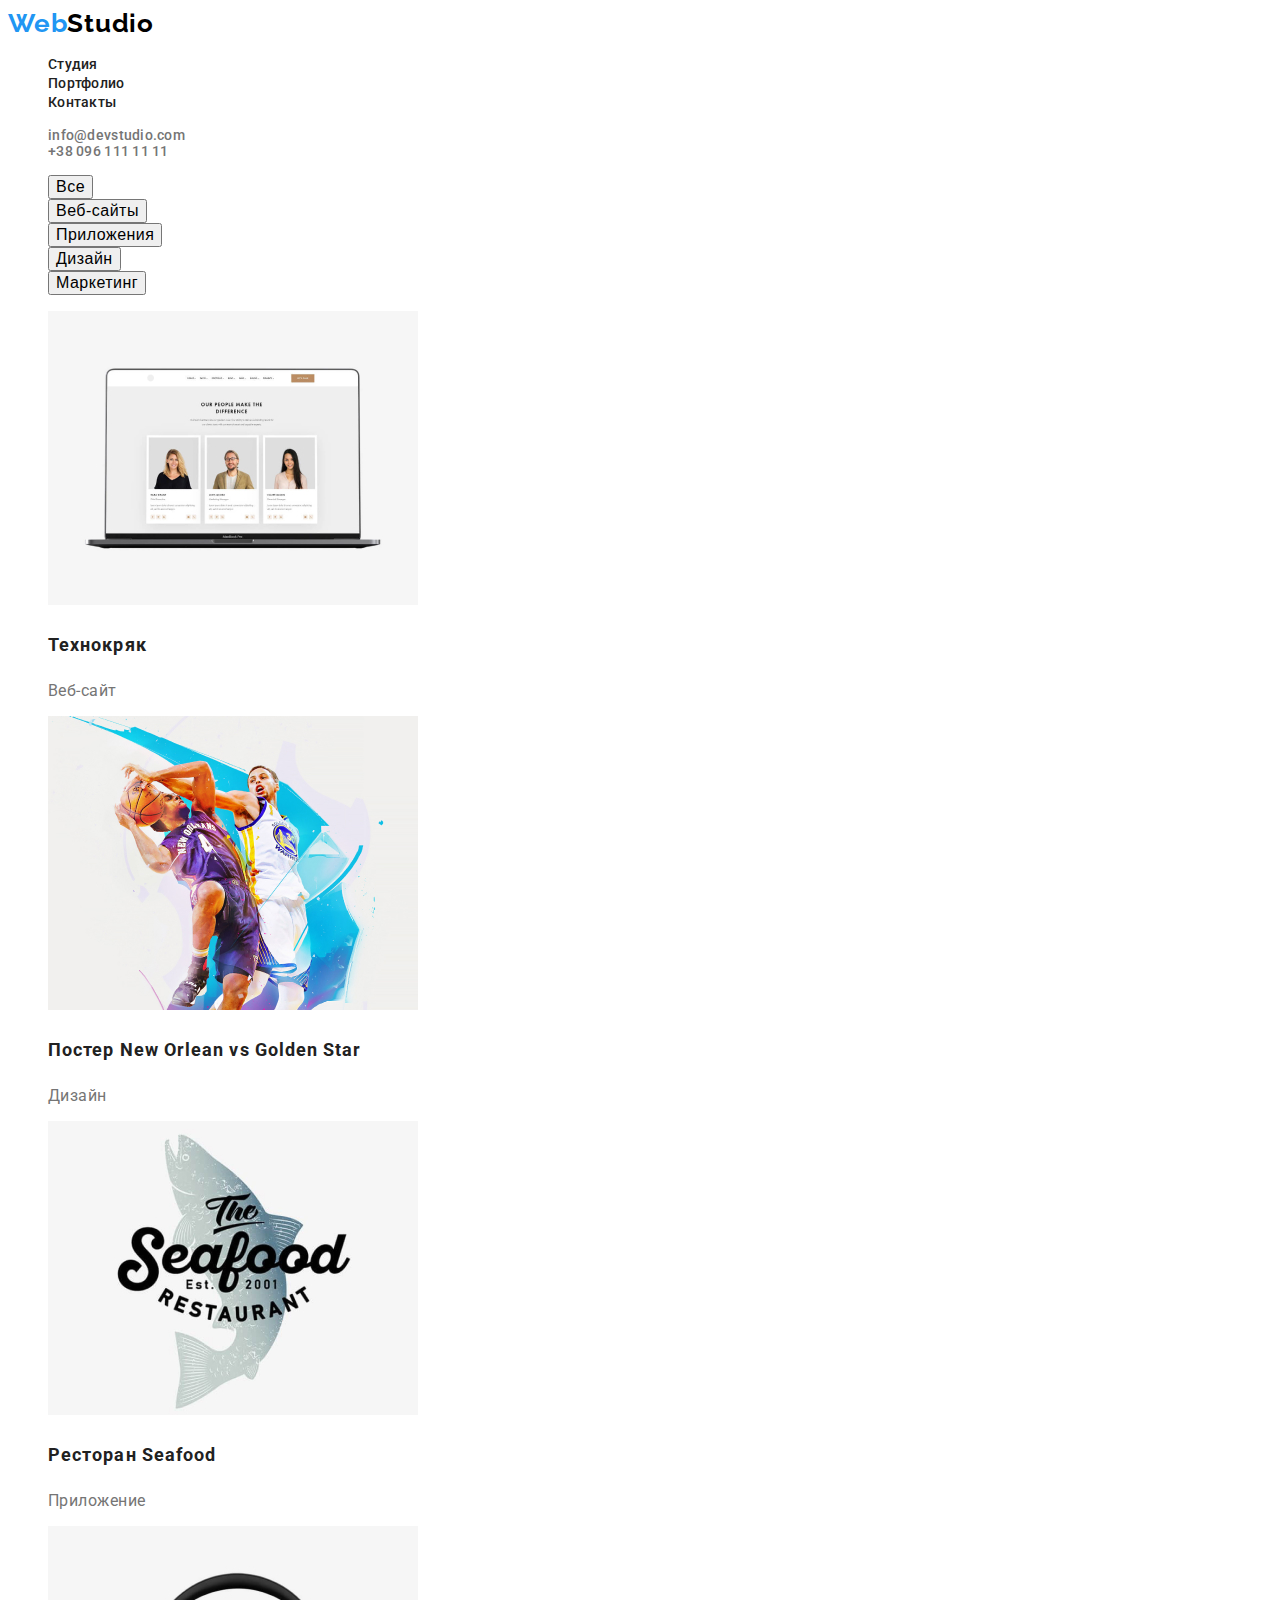
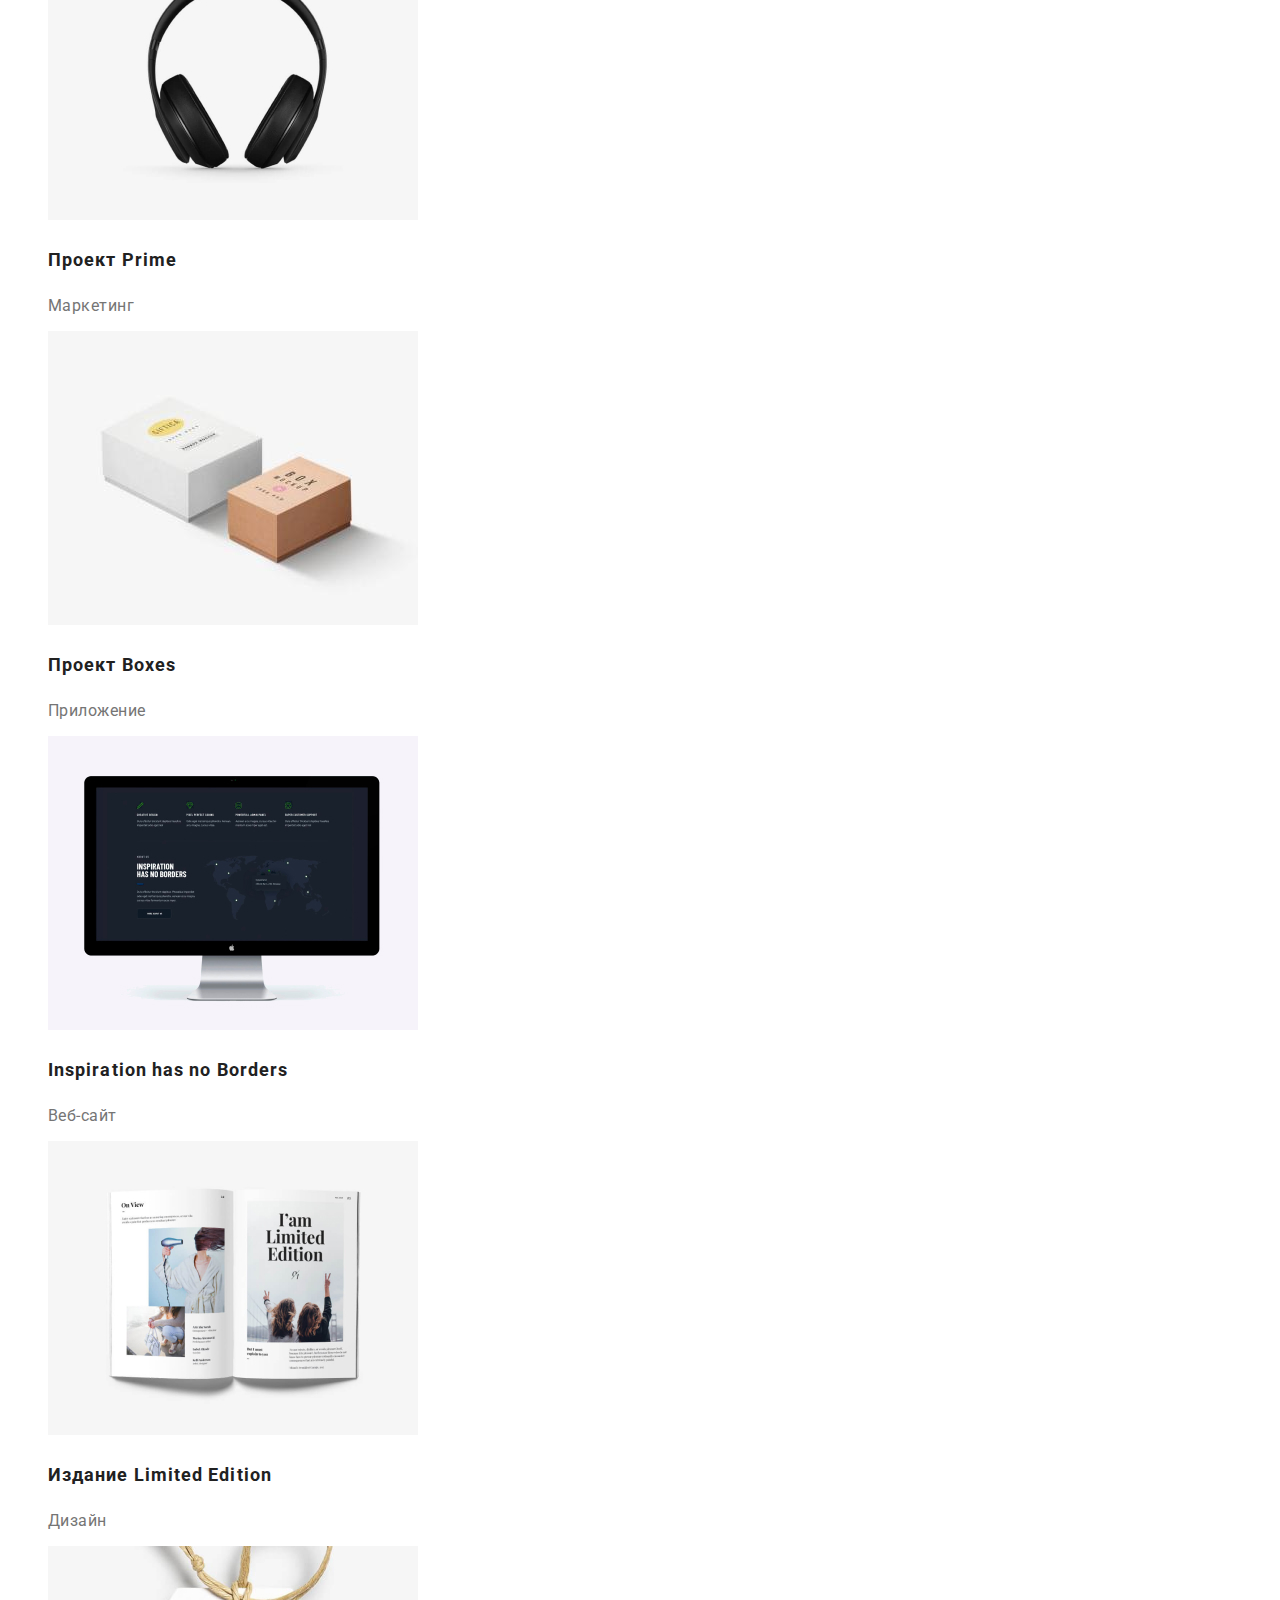
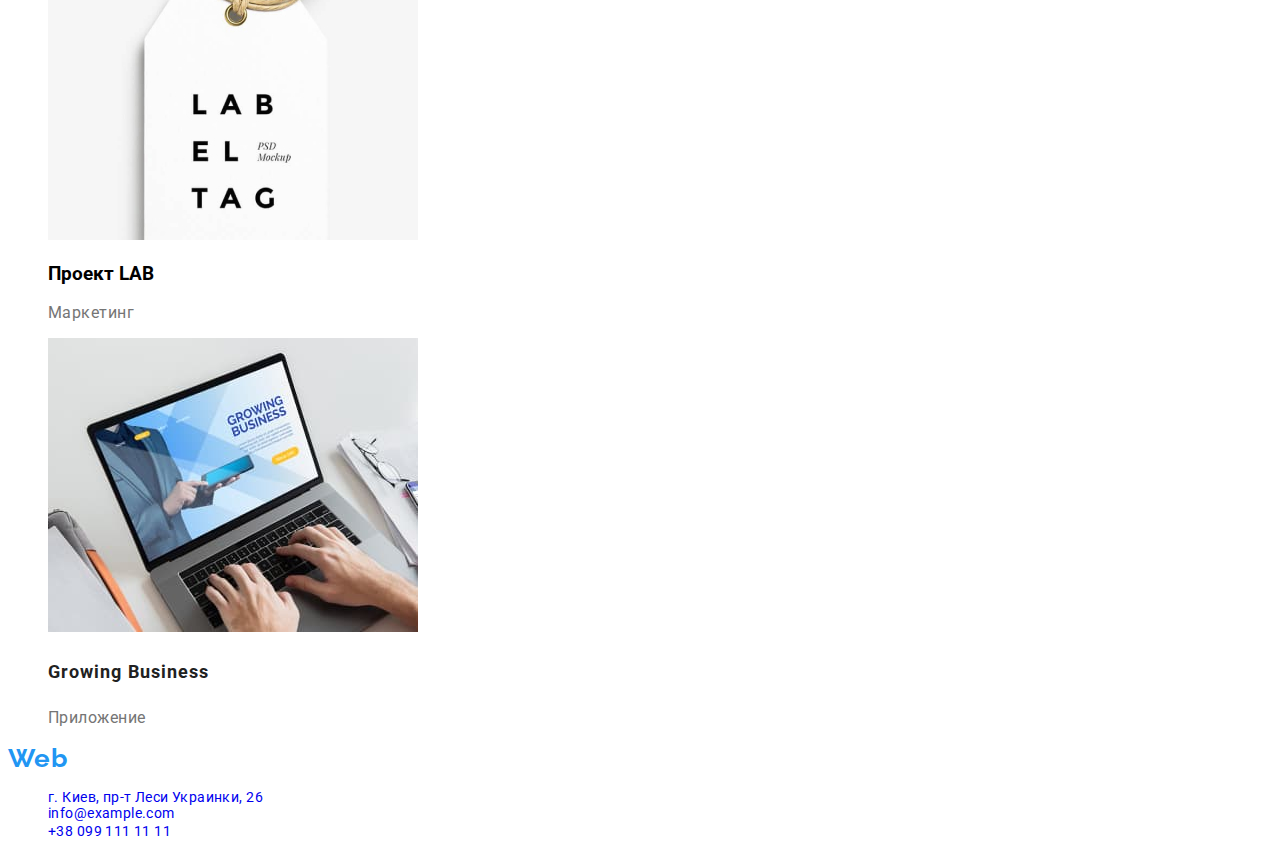
==== portfolio.html @ 561f8eeb "редактация списка" ====
<!DOCTYPE html>
<html lang="ru">
<head>
    <meta charset="UTF-8">
    <meta http-equiv="X-UA-Compatible" content="IE=edge">
    <meta name="viewport" content="width=device-width, initial-scale=1.0">
    <title>Портфолио</title>
<link rel="preconnect" href="https://fonts.gstatic.com">
<link href="https://fonts.googleapis.com/css2?family=Raleway:wght@700&family=Roboto:wght@400;500;700;900&display=swap"
    rel="stylesheet">
    <link rel="stylesheet" href="https://cdnjs.cloudflare.com/ajax/libs/modern-normalize/0.2.0/modern-normalize.min.css"
        integrity="sha512-sqIVMkf5f8XGYI/UZYGs7wODxlUeoj9JknataPfUwtvrSKWMHrMXGZ7Evb6nabFYJQG15vFFyALe6r0nWCD1Ug=="
        crossorigin="anonymous" />
    <link rel="stylesheet" href="./css/styles.css">
</head>
<body>
<header class="header">
    <nav class="navigation">
        <a class="logo logo-light-theme link" href="" lang="en"> <span class="web">Web</span>Studio</a>
        <ul class="navigation-list list">
            <li class="navigation-item">
                <a class="navigation-link link" href="./index.html">Студия</a>
            </li>
            <li class="navigation-item">
            <a class="navigation-link link" href="./portfolio.html">Портфолио</a>
            </li>
            <li class="navigation-item">
            <a class="navigation-link link" href="">Контакты</a>
            </li>
        </ul>
    </nav>
    <ul class="navigation-link list">
        <li>
            <a class="tel-link link link" href="mailto:info@devstudio.com" lang="en">info@devstudio.com</a>
        </li>
        <li>
            <a class="tel-link link" href="tel:+380961111111">+38 096 111 11 11</a>
        </li>
    </ul>
</header>
    <main>
    <section class="portfolio-menu">
        <ul class="btn-list list">
            <li><button class="btn" type="button">Все</button></li>
            <li><button class="btn" type="button">Веб-сайты</button></li>
            <li><button class="btn" type="button">Приложения</button></li>
            <li><button class="btn" type="button">Дизайн</button></li>
            <li><button class="btn" type="button">Маркетинг</button></li>
        </ul>
        <ul class="portfoli-list list">
            <li class="portfolio-links">
                <a href="#">
                    <img src="./images/portfolio/nootebook.jpg" width="370" height="294" alt="Ноутбук с карточками на екране"></a>
                    <h3 class="portfolio-name">Технокряк</h3>
                    <p class="portfolio-disc">Веб-сайт</p>
            </li>
            <li>
                <a href="#">
                    <img src="./images/portfolio/neworlean.jpg" width="370" height="294"  alt="Баскетболисти"></a>
                    <h3 class="portfolio-name">Постер New Orlean vs Golden Star</h3>
                    <p class="portfolio-disc">Дизайн</p>
            </li>
            <li>
                <a href="#">
                    <img src="./images/portfolio/seafood.jpg" width="370" height="294"  alt="Картинка с рыбой"></a>
                    <h3 class="portfolio-name">Ресторан Seafood</h3>
                    <p class="portfolio-disc">Приложение</p>
            </li>
            <li>
                <a href="#">
                    <img src="./images/portfolio/head.jpg" width="370" height="294"  alt="Наушники"></a>
                    <h3 class="portfolio-name">Проект Prime</h3>
                    <p class="portfolio-disc">Маркетинг</p>
            </li>
            <li>
                <a href="#">
                    <img src="./images/portfolio/box.jpg" width="370" height="294"  alt="2 коробки"></a>
                    <h3 class="portfolio-name">Проект Boxes</h3>
                    <p class="portfolio-disc">Приложение</p>
            </li>
            <li>
                <a href="#">
                    <img src="./images/portfolio/imac.jpg" width="370" height="294"  alt="Моноблок Апл"></a>
                    <h3 class="portfolio-name" lang="en">Inspiration has no Borders</h3>
                    <p class="portfolio-disc">Веб-сайт</p>
            </li>
            <li>
                <a href="#">
                    <img src="./images/portfolio/limited.jpg" width="370" height="294"  alt="Открытый журнал"></a>
                    <h3 class="portfolio-name">Издание Limited Edition</h3>
                    <p class="portfolio-disc">Дизайн</p>
            </li>
            <li>
                <a href="#">
                    <img src="./images/portfolio/lab.jpg" width="370" height="294"  alt="Бирка от одежды"></a>
                    <h3>Проект LAB</h3>
                    <p class="portfolio-disc">Маркетинг</p>
            </li>
            <li>
                <a href="#">
                    <img src="./images/portfolio/growing.jpg" width="370" height="294"  alt="Ноутбук с текстом на єкране"></a>
                    <h3 class="portfolio-name" lang="en">Growing Business</h3>
                    <p class="portfolio-disc">Приложение</p>
                
            </li>
        </ul>
    </section>
    </main>
<footer class="footer">
    <a class="logo logo-dark-theme link" href="" lang="en"> <span class="web">Web</span>Studio</a>
    <address class="address">
        <ul class="contact-list list">
            <li class=" contact-list-item">
                <a class="contact-list-link link" href=" https://goo.gl/maps/p48vAZZy5zVXsnr66" target="_blank"
                    rel="noopener noreferrer">г. Киев, пр-т Леси Украинки, 26 </a>
            </li>
            <li class="contact-list-item">
                <a class="contact-list-link link" href=" mailto:info@example.com">info@example.com</a>
            </li>
            <li>
                <a class="contact-list-link link" href="tel:+380991111111">+38 099 111 11 11</a>
            </li>
        </ul>
    </address>
</footer>
    </body>
    
    </html>
---- css/styles.css ----
:root {
  --main-font: 'Roboto', sans-serif;
  --secondary-font: 'Raleway', sans-serif;
}

body {
  font-family: var(--main-font);
  font-weight: 400;
}

.link {
  text-decoration: none;
}

.list {
  list-style: none;
}

.address {
  font-style: normal;
}
/*===========COMPONENT==========*/
.logo {
  font-family: var(--secondary-font);
  font-weight: 700;
  font-size: 26px;
  line-height: 1, 19;
  letter-spacing: 0.03em;
}
.web {
  color: #2196f3;
}

.logo-light-theme {
  color: #000000;
}

.logo-dark-theme {
  color: #fff;
}

.modal-btn {
  font-weight: 700;
  font-size: 16px;
  line-height: 1, 9;
  display: flex;
  align-items: center;
  text-align: center;
  letter-spacing: 0.06em;
  cursor: pointer;

  /*color: #ffffff;*/
}
.modal-btn:hover,
.modal-btn:focus {
  color: #fff;
}
.title {
  font-weight: 700;
  font-size: 36px;
  line-height: 1, 17;
  text-align: center;
  letter-spacing: 0.03em;
  color: #212121;
}
/*===========END COMPONENT==========*/

/*===========HEADER==========*/
.navigation-link {
  font-weight: 500;
  font-size: 14px;
  line-height: 1, 14;
  letter-spacing: 0.02em;
  color: #212121;
}
.navigation-link:hover,
.navigation-link:focus {
  color: #2196f3;
}

.tel-link {
  font-weight: 500;
  font-size: 14px;
  line-height: 1, 14;
  letter-spacing: 0.02em;
  color: #757575;
}
.tel-link:hover,
.tel-link:focus {
  color: #2196f3;
}
/*===========END HEADER=========*/

/*===========HERO==========*/
.hero-title {
  font-weight: 900;
  font-size: 44px;
  line-height: 1, 36;
  text-align: center;
  letter-spacing: 0.06em;
  text-transform: uppercase;

  /*color: #ffffff;*/
}

/*===========FEATURES==========*/
.features-list {
  font-weight: 700;
  font-size: 14px;
  line-height: 1, 14;
  letter-spacing: 0.03em;
  text-transform: uppercase;
  /*color: #212121;*/
}

.description {
  font-weight: 400;
  font-size: 14px;
  line-height: 1, 7;
  letter-spacing: 0.03em;
  color: #757575;
}
/*===========END FEATURES==========*/

/*===========FEATURES==========*/

/*===========END FEATURES==========*/

/*===========OUR TEAM==========*/
.team_member {
  font-weight: 500;
  font-size: 16px;
  line-height: 1, 19;
  text-align: center;
  letter-spacing: 0.03em;
  color: #212121;
}
.member-discription {
  font-weight: normal;
  font-size: 16px;
  line-height: 1, 19;
  letter-spacing: 0.03em;
  color: #757575;
}
/*===========END OUR TEAM==========*/

/*===========FOOTER==========*/
.contact-list-link {
  font-weight: 400;
  font-size: 14px;
  line-height: 1, 7;
  letter-spacing: 0.03em;

  /*color: #FFFFFF;*/
}
.contact-list-item {
  font-weight: 400;
  font-size: 14px;
  line-height: 1, 7;
  letter-spacing: 0.03em;
  /* color: #ffffff99;*/
}
.contact-list-link:hover,
.contact-list-link:hover {
  color: #2196f3;
}
/*=========== END FOOTER==========*/

/*===========PORTFOLIO MENU==========*/
.btn {
  font-weight: 500;
  font-size: 16px;
  line-height: 1, 625;
  text-align: center;
  letter-spacing: 0.03em;

  /*color: #ffffff;*/
  cursor: pointer;
}
.btn:hover,
.btn:hover {
  background-color: #2196f3;
  color: #fff;
}
.portfolio-name {
  font-weight: 700;
  font-size: 18px;
  line-height: 2;
  letter-spacing: 0.06em;
  color: #212121;
}

.portfolio-disc {
  font-size: 16px;
  line-height: 1, 9;
  letter-spacing: 0.03em;
  color: #757575;
}
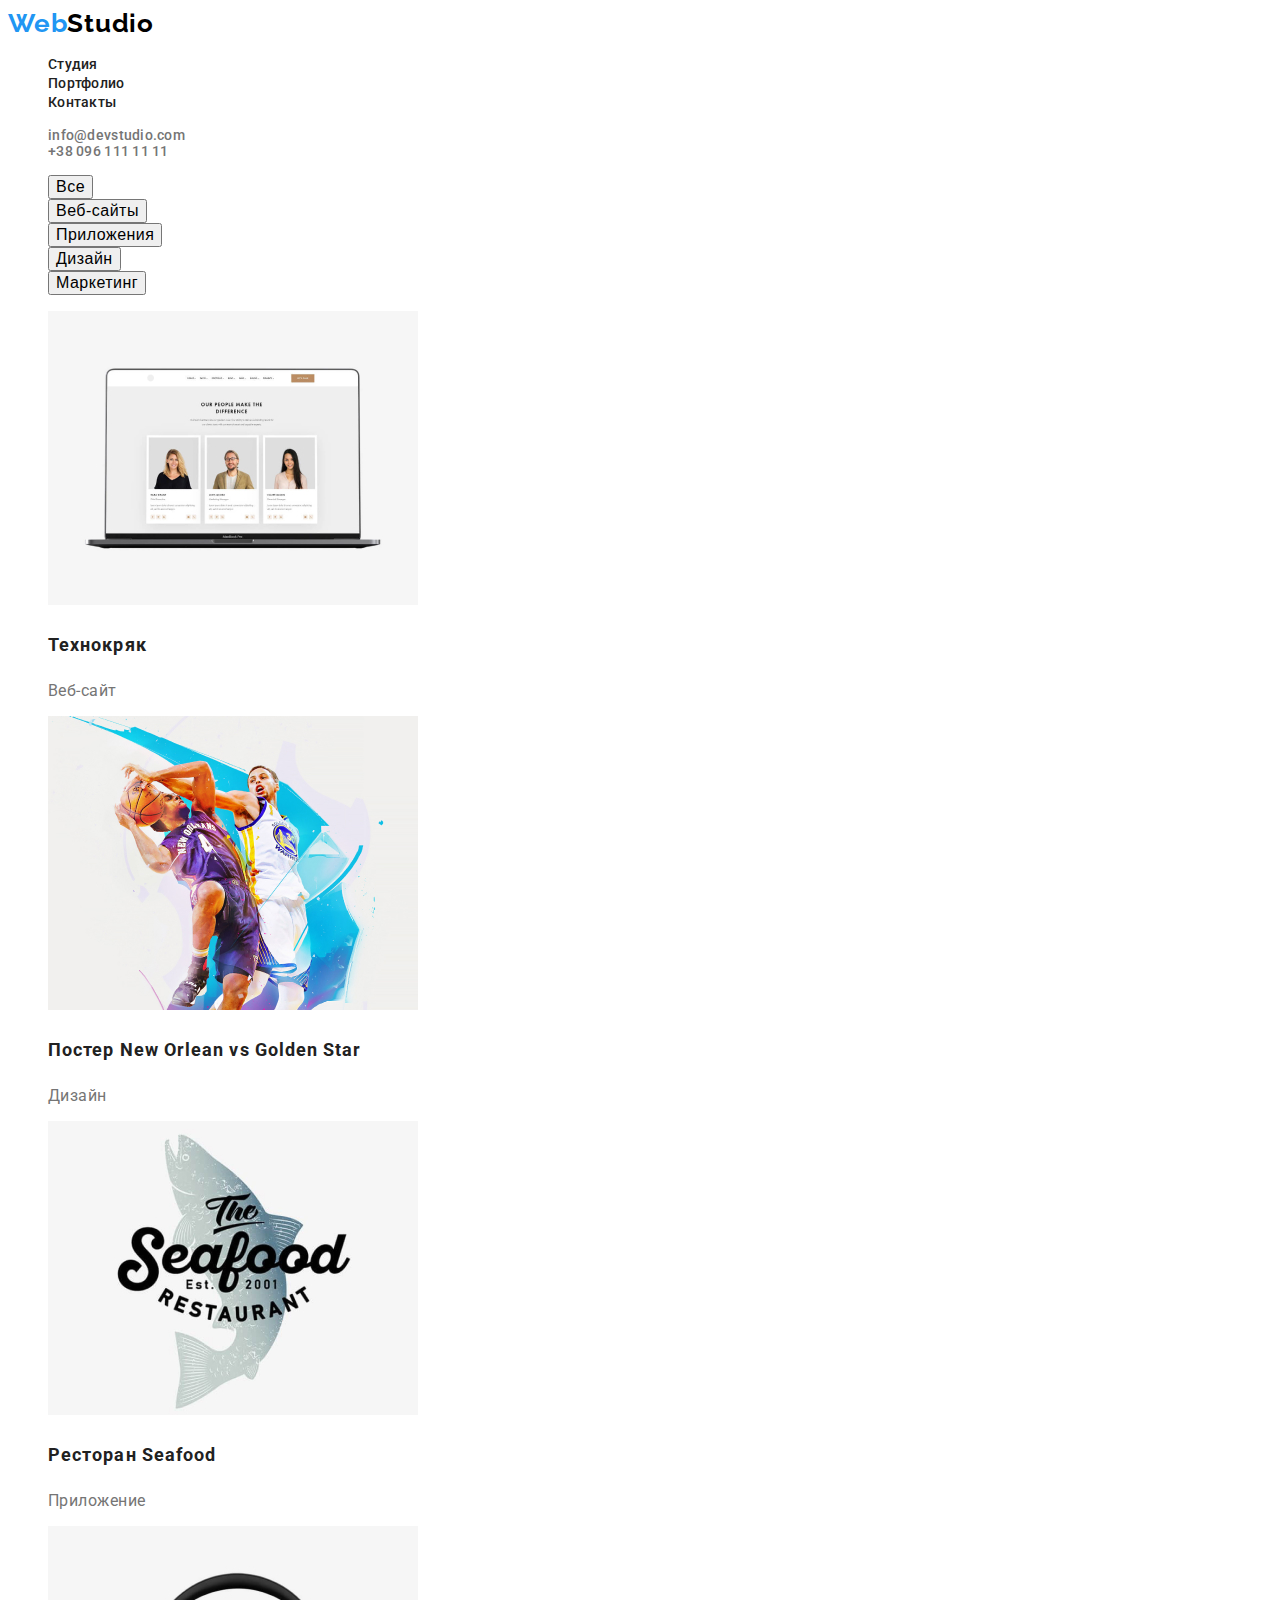
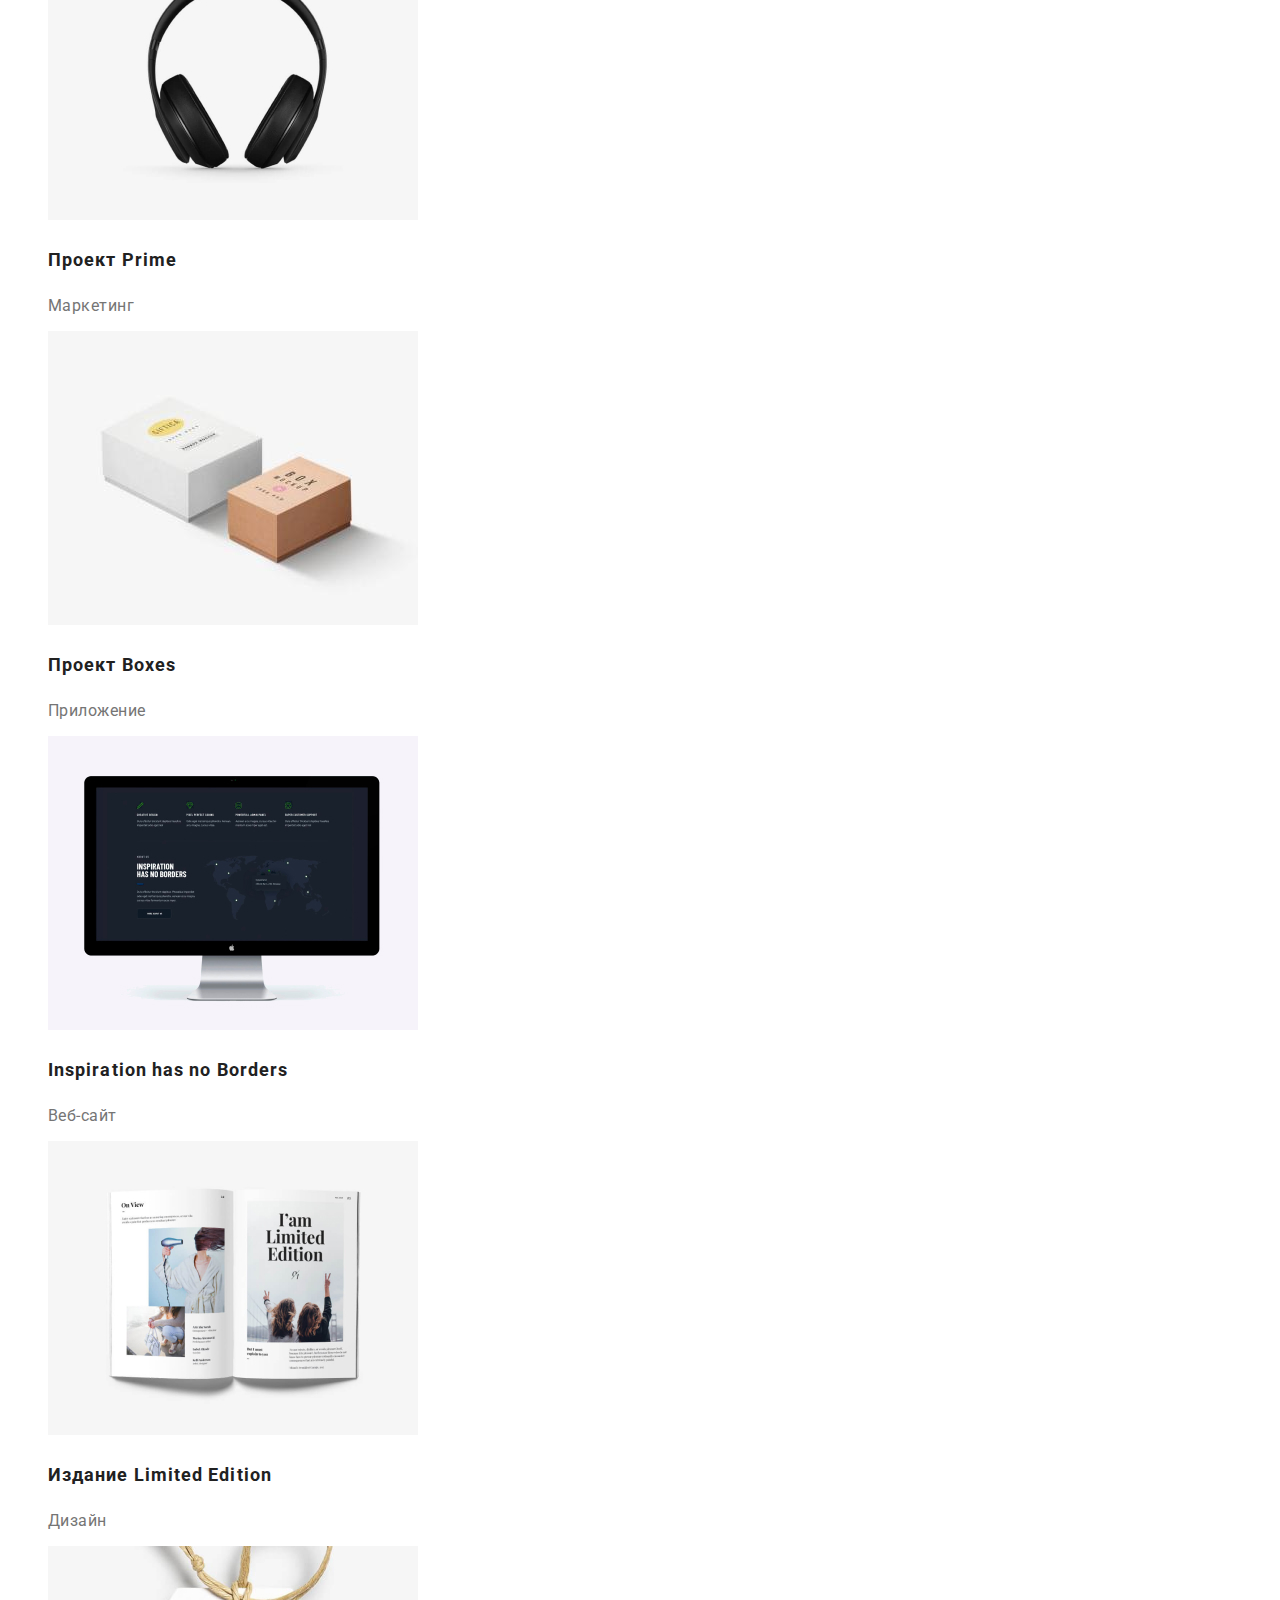
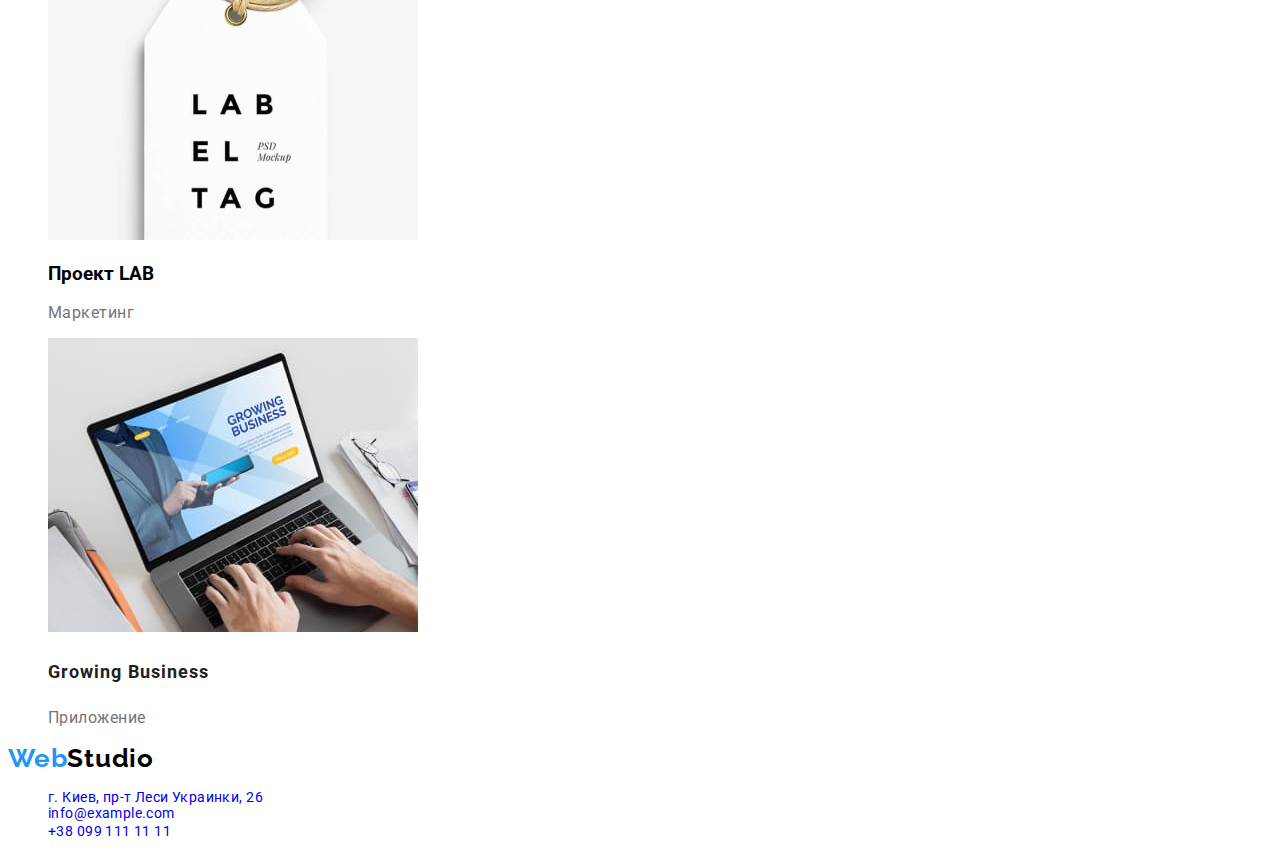
==== commit e0640a4d: "1" ====
--- a/portfolio.html
+++ b/portfolio.html
@@ -107,7 +107,7 @@
     </section>
     </main>
 <footer class="footer">
-    <a class="logo logo-dark-theme link" href="" lang="en"> <span class="web">Web</span>Studio</a>
+    <a class="logo logo-light-theme link" href="" lang="en"> <span class="web">Web</span>Studio</a>
     <address class="address">
         <ul class="contact-list list">
             <li class=" contact-list-item">
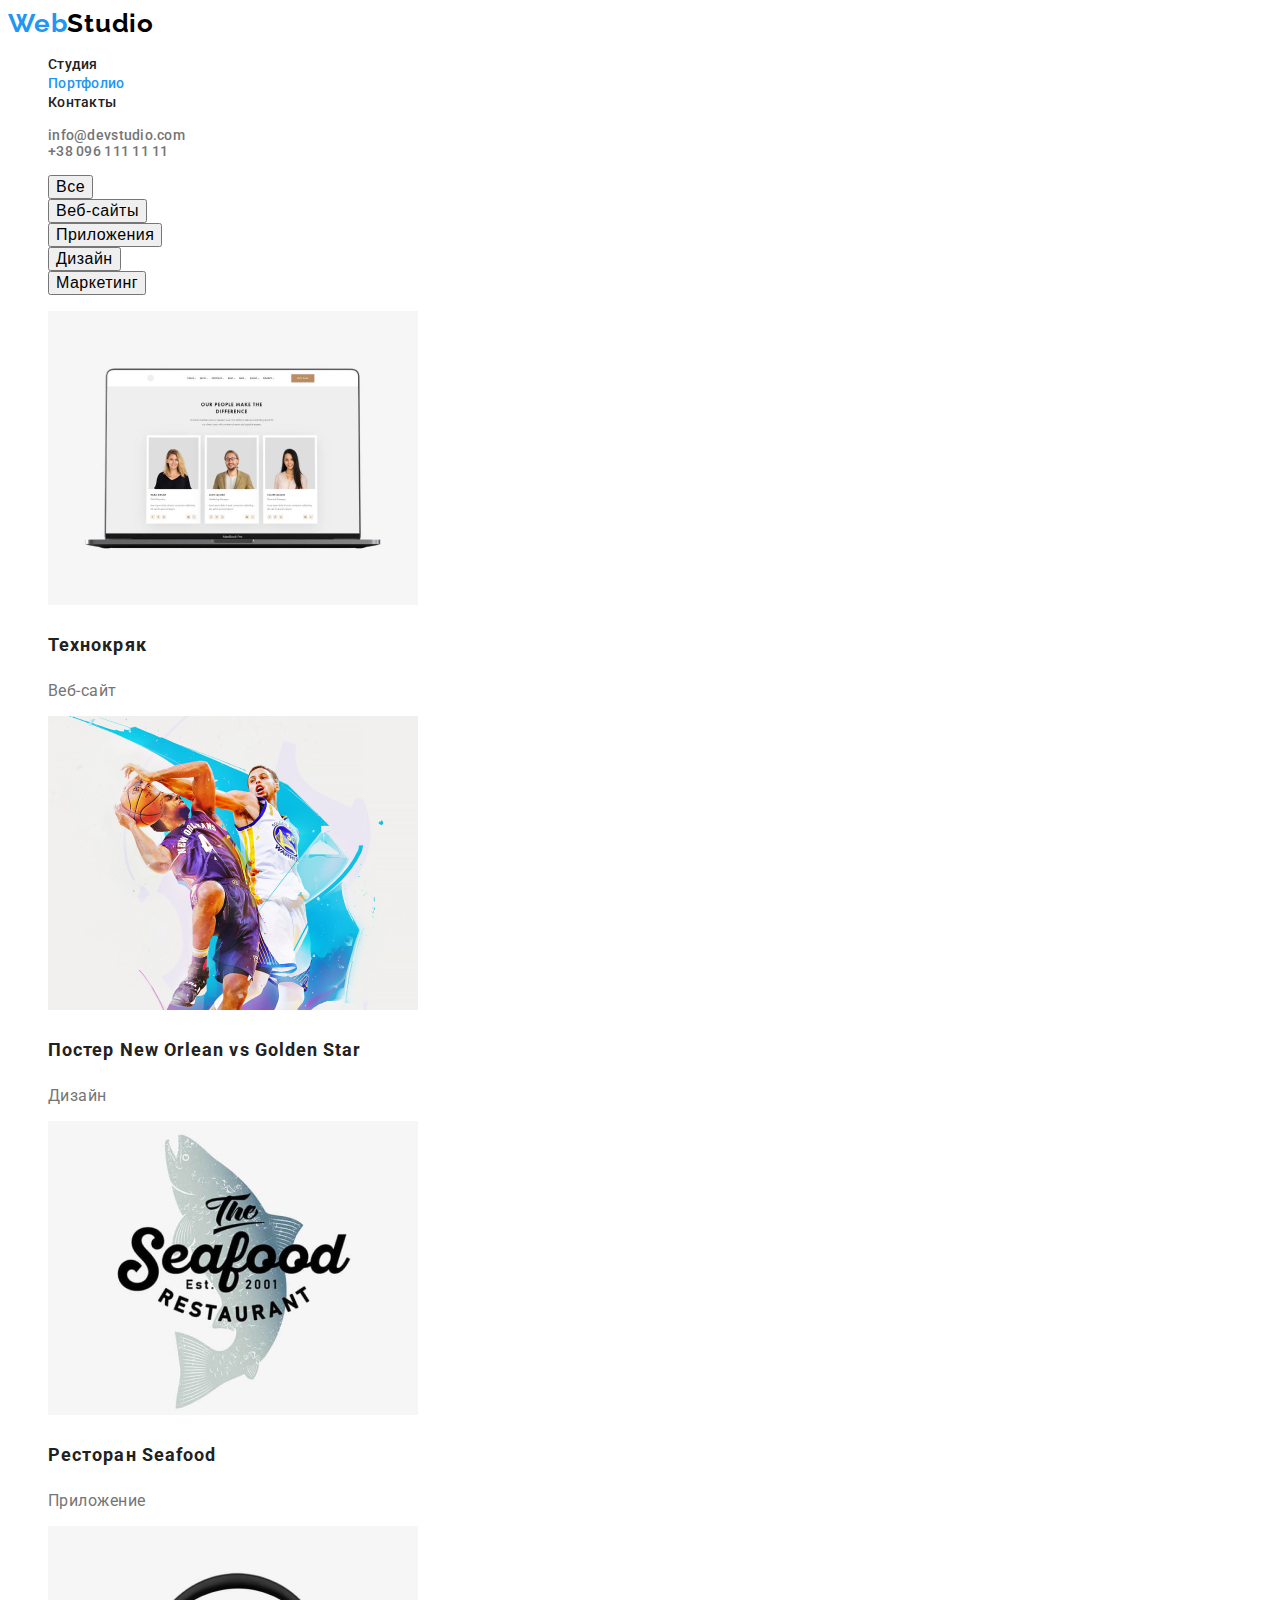
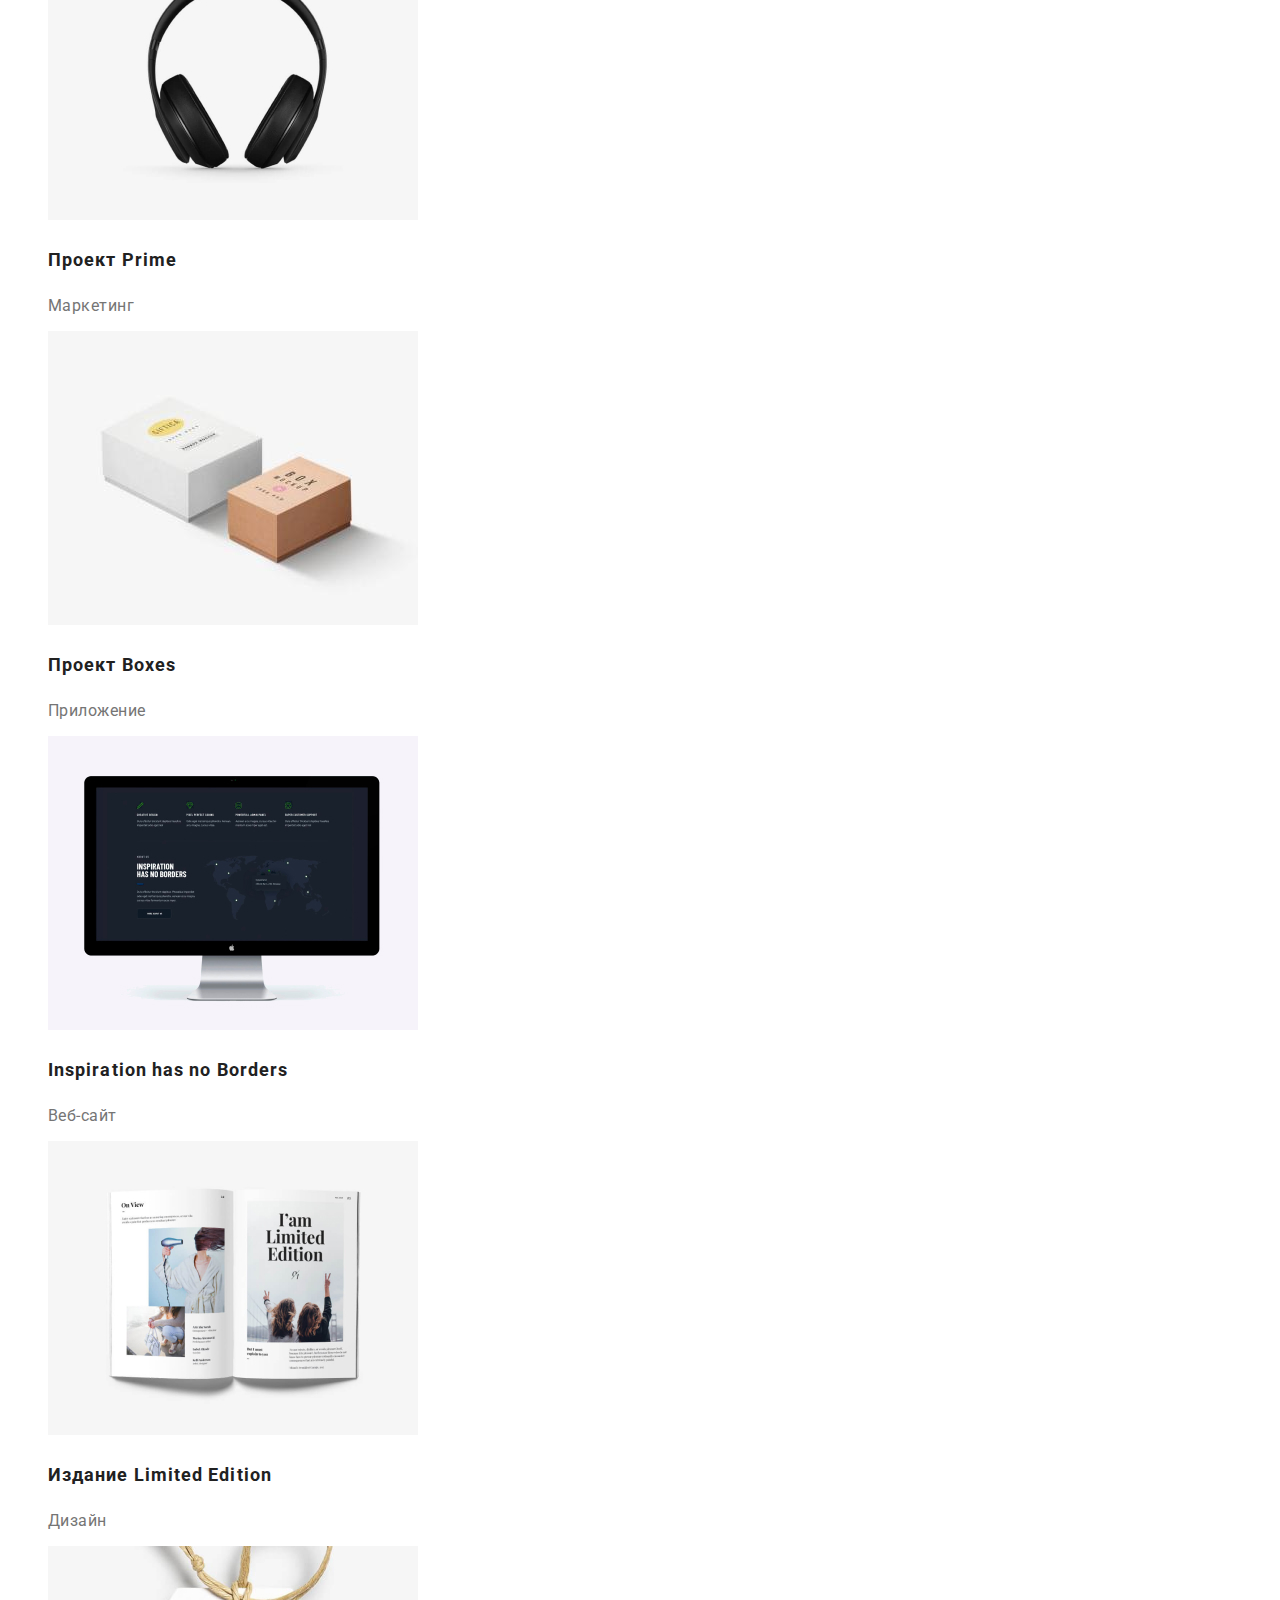
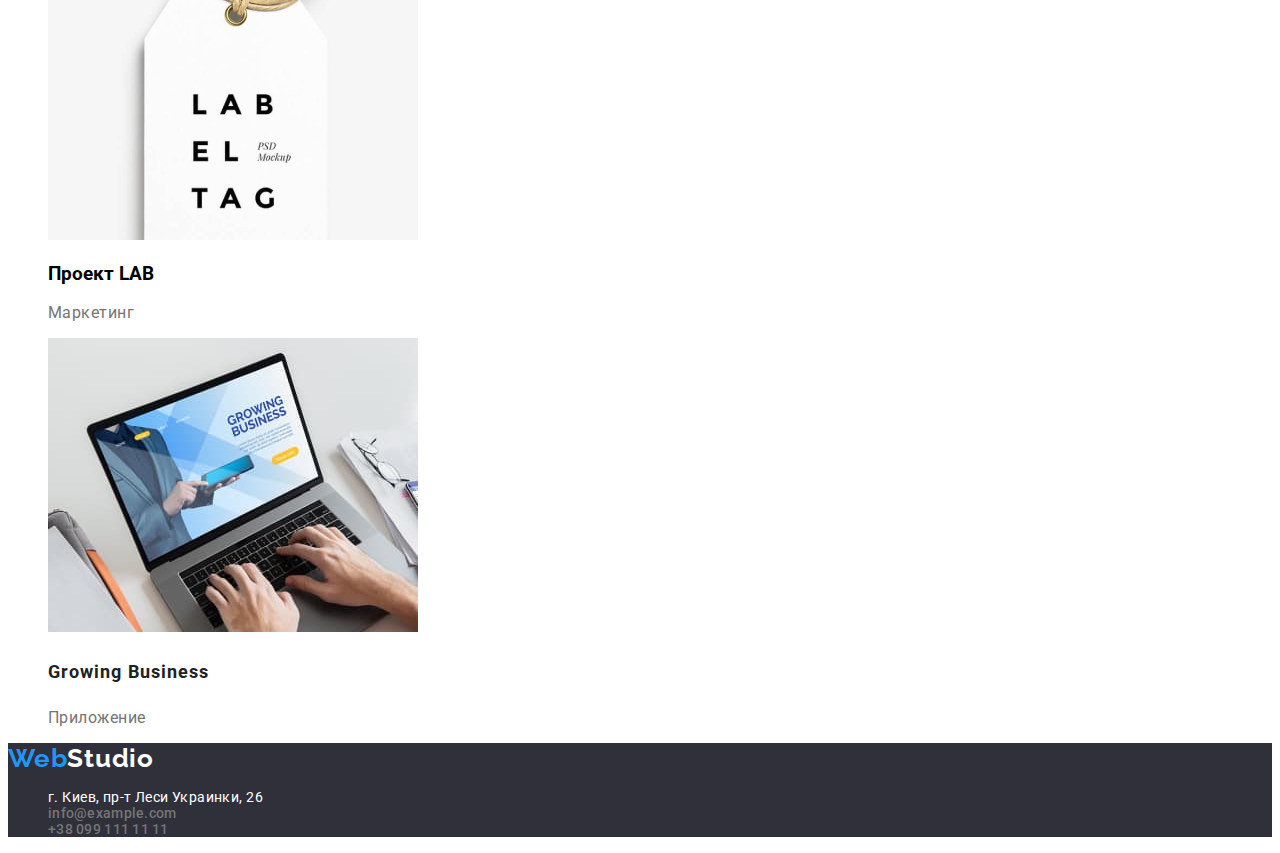
==== commit ac52dec6: "add current link" ====
--- a/portfolio.html
+++ b/portfolio.html
@@ -22,7 +22,7 @@
                 <a class="navigation-link link" href="./index.html">Студия</a>
             </li>
             <li class="navigation-item">
-            <a class="navigation-link link" href="./portfolio.html">Портфолио</a>
+            <a class="navigation-link link current" href="./portfolio.html">Портфолио</a>
             </li>
             <li class="navigation-item">
             <a class="navigation-link link" href="">Контакты</a>
@@ -107,18 +107,18 @@
     </section>
     </main>
 <footer class="footer">
-    <a class="logo logo-light-theme link" href="" lang="en"> <span class="web">Web</span>Studio</a>
+    <a class="logo logo-dark-theme link" href="" lang="en"> <span class="web">Web</span>Studio</a>
     <address class="address">
         <ul class="contact-list list">
-            <li class=" contact-list-item">
-                <a class="contact-list-link link" href=" https://goo.gl/maps/p48vAZZy5zVXsnr66" target="_blank"
+            <li class="contact-list-item">
+                <a class="contact-list-link link" href="https://goo.gl/maps/p48vAZZy5zVXsnr66" target="_blank"
                     rel="noopener noreferrer">г. Киев, пр-т Леси Украинки, 26 </a>
             </li>
             <li class="contact-list-item">
-                <a class="contact-list-link link" href=" mailto:info@example.com">info@example.com</a>
+                <a class="tel-link link" href="mailto:info@example.com">info@example.com</a>
             </li>
-            <li>
-                <a class="contact-list-link link" href="tel:+380991111111">+38 099 111 11 11</a>
+            <li class="contact-list-item">
+                <a class="tel-link link" href="tel:+380991111111">+38 099 111 11 11</a>
             </li>
         </ul>
     </address>
--- a/css/styles.css
+++ b/css/styles.css
@@ -6,6 +6,7 @@
 body {
   font-family: var(--main-font);
   font-weight: 400;
+  background: #fff;
 }
 
 .link {
@@ -48,12 +49,17 @@
   text-align: center;
   letter-spacing: 0.06em;
   cursor: pointer;
-
-  /*color: #ffffff;*/
+  color: #ffffff;
+  background: #2196f3;
+  box-shadow: 0px 4px 4px rgba(0, 0, 0, 0.15);
+  border-radius: 4px;
 }
 .modal-btn:hover,
 .modal-btn:focus {
   color: #fff;
+  background: #188ce8;
+  box-shadow: 0px 4px 4px rgba(0, 0, 0, 0.15);
+  border-radius: 4px;
 }
 .title {
   font-weight: 700;
@@ -73,8 +79,11 @@
   letter-spacing: 0.02em;
   color: #212121;
 }
-.navigation-link:hover,
+/*.navigation-link:hover,
 .navigation-link:focus {
+  color: #2196f3;
+}*/
+.current {
   color: #2196f3;
 }
 
@@ -92,6 +101,9 @@
 /*===========END HEADER=========*/
 
 /*===========HERO==========*/
+.hero {
+  background: #2f303a;
+}
 .hero-title {
   font-weight: 900;
   font-size: 44px;
@@ -100,7 +112,7 @@
   letter-spacing: 0.06em;
   text-transform: uppercase;
 
-  /*color: #ffffff;*/
+  color: #ffffff;
 }
 
 /*===========FEATURES==========*/
@@ -110,7 +122,7 @@
   line-height: 1, 14;
   letter-spacing: 0.03em;
   text-transform: uppercase;
-  /*color: #212121;*/
+  color: #212121;
 }
 
 .description {
@@ -145,20 +157,24 @@
 /*===========END OUR TEAM==========*/
 
 /*===========FOOTER==========*/
+.footer {
+  background: #2f303a;
+}
 .contact-list-link {
   font-weight: 400;
   font-size: 14px;
   line-height: 1, 7;
   letter-spacing: 0.03em;
 
-  /*color: #FFFFFF;*/
-}
+  color: #ffffff;
+}
+
 .contact-list-item {
   font-weight: 400;
   font-size: 14px;
   line-height: 1, 7;
   letter-spacing: 0.03em;
-  /* color: #ffffff99;*/
+  color: #ffffff99;
 }
 .contact-list-link:hover,
 .contact-list-link:hover {
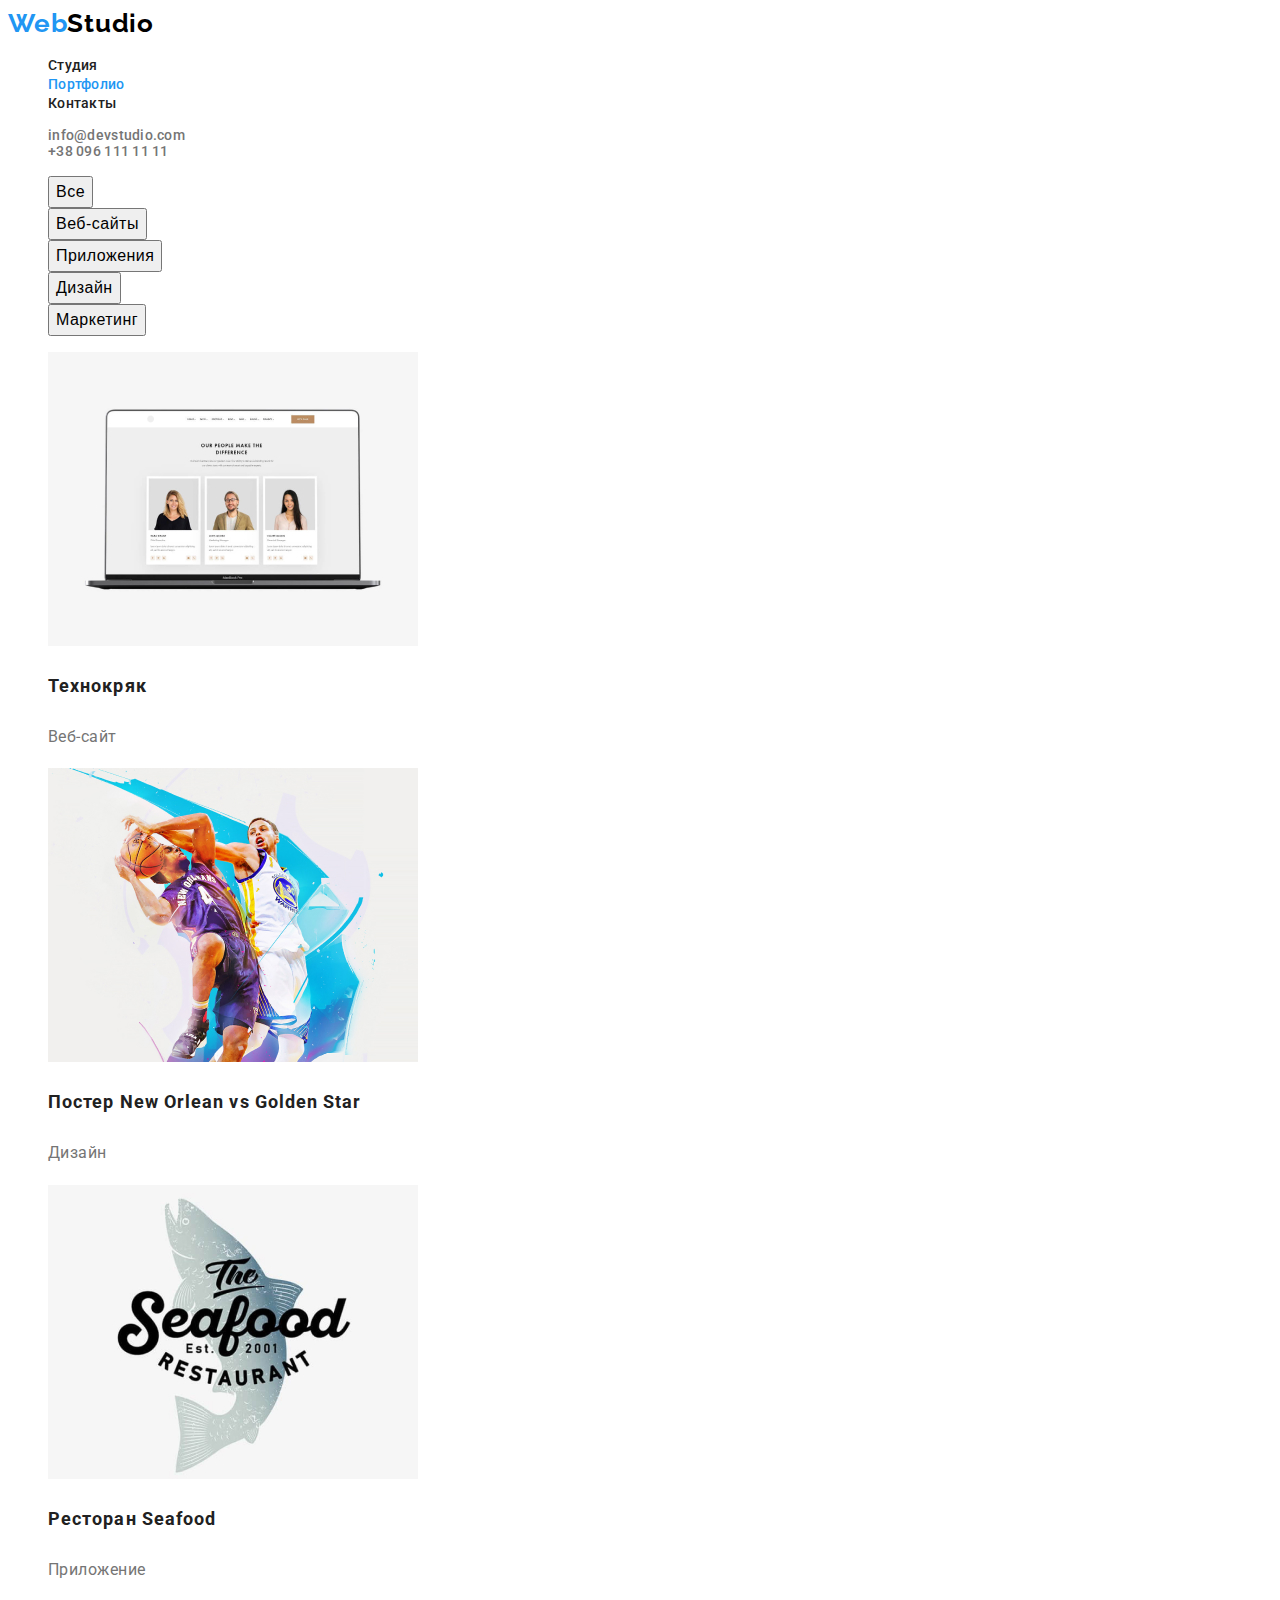
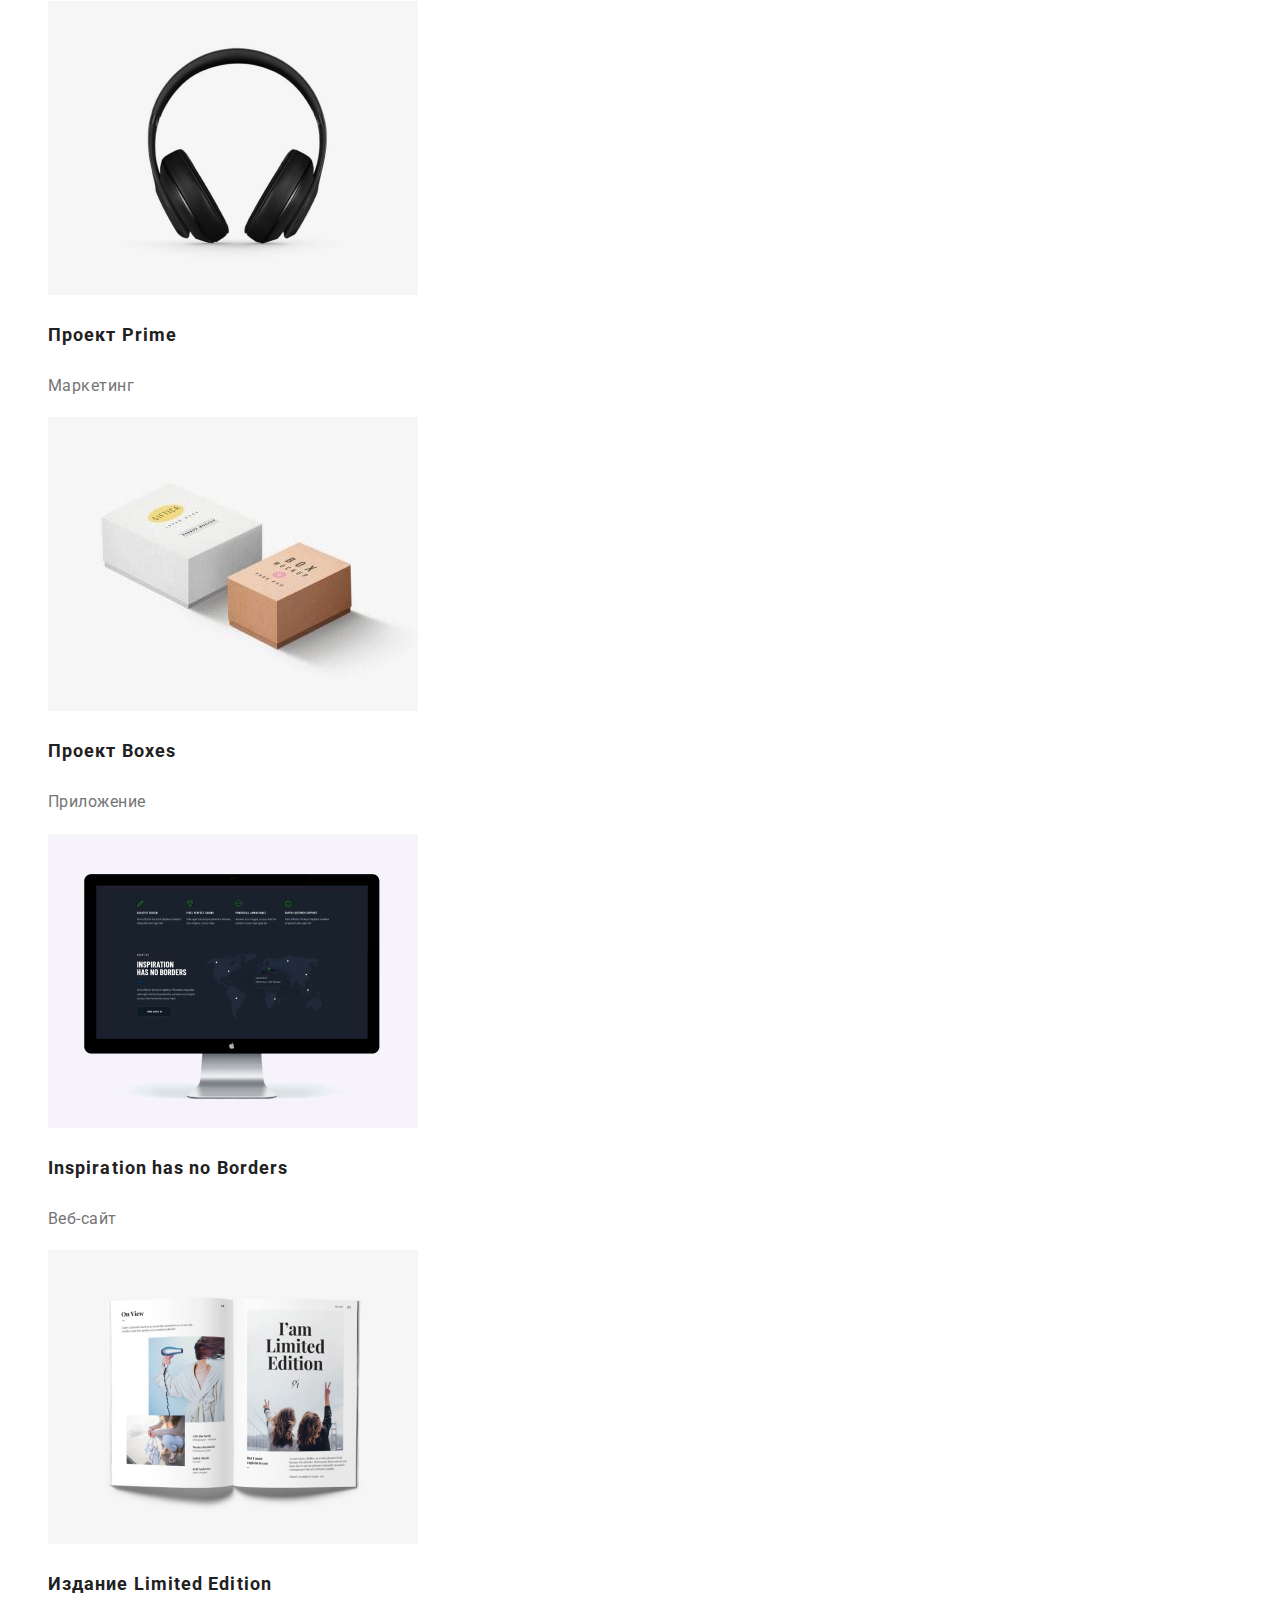
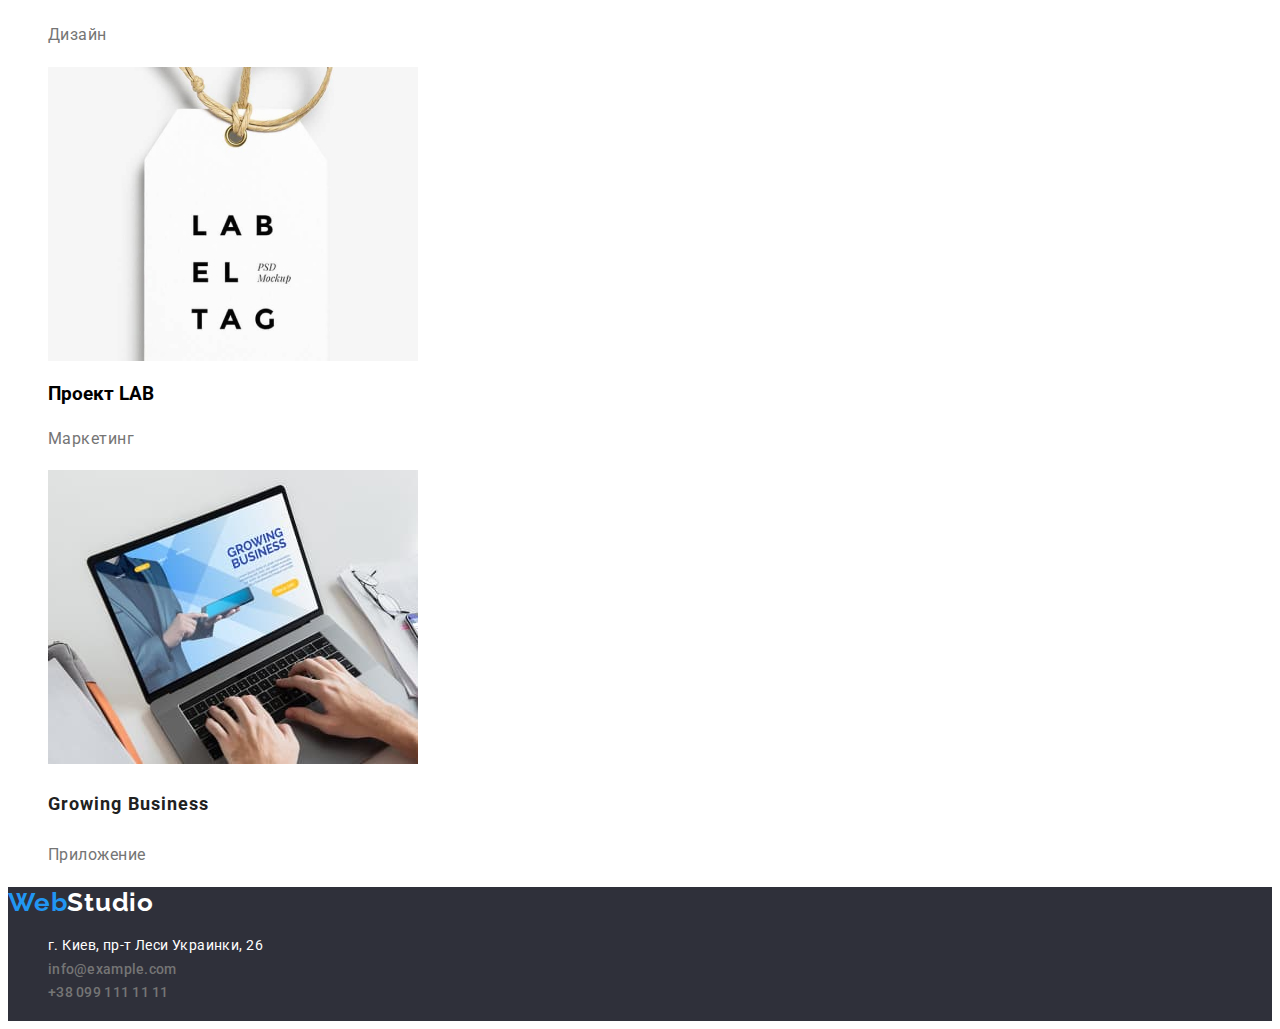
==== commit ee5b07b1: "1111" ====
--- a/portfolio.html
+++ b/portfolio.html
@@ -8,8 +8,8 @@
 <link rel="preconnect" href="https://fonts.gstatic.com">
 <link href="https://fonts.googleapis.com/css2?family=Raleway:wght@700&family=Roboto:wght@400;500;700;900&display=swap"
     rel="stylesheet">
-    <link rel="stylesheet" href="https://cdnjs.cloudflare.com/ajax/libs/modern-normalize/0.2.0/modern-normalize.min.css"
-        integrity="sha512-sqIVMkf5f8XGYI/UZYGs7wODxlUeoj9JknataPfUwtvrSKWMHrMXGZ7Evb6nabFYJQG15vFFyALe6r0nWCD1Ug=="
+    <link rel="stylesheet" href="https://cdnjs.cloudflare.com/ajax/libs/modern-normalize/1.0.0/modern-normalize.min.css"
+        integrity="sha512-ISS7cAi1PEhQ8jnbJpJZMd29NlhNj4AWYyLOSp2CE/CsHxTCu+r+t0D2yoJudVrd0/8fTVPUVDzY5Tvli75u/g=="
         crossorigin="anonymous" />
     <link rel="stylesheet" href="./css/styles.css">
 </head>
--- a/css/styles.css
+++ b/css/styles.css
@@ -25,7 +25,7 @@
   font-family: var(--secondary-font);
   font-weight: 700;
   font-size: 26px;
-  line-height: 1, 19;
+  line-height: 1.19;
   letter-spacing: 0.03em;
 }
 .web {
@@ -43,7 +43,7 @@
 .modal-btn {
   font-weight: 700;
   font-size: 16px;
-  line-height: 1, 9;
+  line-height: 1.9;
   display: flex;
   align-items: center;
   text-align: center;
@@ -64,7 +64,7 @@
 .title {
   font-weight: 700;
   font-size: 36px;
-  line-height: 1, 17;
+  line-height: 1.17;
   text-align: center;
   letter-spacing: 0.03em;
   color: #212121;
@@ -75,14 +75,14 @@
 .navigation-link {
   font-weight: 500;
   font-size: 14px;
-  line-height: 1, 14;
+  line-height: 1.14;
   letter-spacing: 0.02em;
   color: #212121;
 }
-/*.navigation-link:hover,
+.navigation-link:hover,
 .navigation-link:focus {
   color: #2196f3;
-}*/
+}
 .current {
   color: #2196f3;
 }
@@ -90,7 +90,7 @@
 .tel-link {
   font-weight: 500;
   font-size: 14px;
-  line-height: 1, 14;
+  line-height: 1.14;
   letter-spacing: 0.02em;
   color: #757575;
 }
@@ -102,12 +102,12 @@
 
 /*===========HERO==========*/
 .hero {
-  background: #2f303a;
+  background-color: #2f303a;
 }
 .hero-title {
   font-weight: 900;
   font-size: 44px;
-  line-height: 1, 36;
+  line-height: 1.36;
   text-align: center;
   letter-spacing: 0.06em;
   text-transform: uppercase;
@@ -119,7 +119,7 @@
 .features-list {
   font-weight: 700;
   font-size: 14px;
-  line-height: 1, 14;
+  line-height: 1.14;
   letter-spacing: 0.03em;
   text-transform: uppercase;
   color: #212121;
@@ -128,7 +128,7 @@
 .description {
   font-weight: 400;
   font-size: 14px;
-  line-height: 1, 7;
+  line-height: 1.7;
   letter-spacing: 0.03em;
   color: #757575;
 }
@@ -142,7 +142,7 @@
 .team_member {
   font-weight: 500;
   font-size: 16px;
-  line-height: 1, 19;
+  line-height: 1.19;
   text-align: center;
   letter-spacing: 0.03em;
   color: #212121;
@@ -150,7 +150,7 @@
 .member-discription {
   font-weight: normal;
   font-size: 16px;
-  line-height: 1, 19;
+  line-height: 1.19;
   letter-spacing: 0.03em;
   color: #757575;
 }
@@ -158,12 +158,13 @@
 
 /*===========FOOTER==========*/
 .footer {
-  background: #2f303a;
+  overflow: auto;
+  background-color: #2f303a;
 }
 .contact-list-link {
   font-weight: 400;
   font-size: 14px;
-  line-height: 1, 7;
+  line-height: 1.7;
   letter-spacing: 0.03em;
 
   color: #ffffff;
@@ -172,7 +173,7 @@
 .contact-list-item {
   font-weight: 400;
   font-size: 14px;
-  line-height: 1, 7;
+  line-height: 1.7;
   letter-spacing: 0.03em;
   color: #ffffff99;
 }
@@ -186,7 +187,7 @@
 .btn {
   font-weight: 500;
   font-size: 16px;
-  line-height: 1, 625;
+  line-height: 1.625;
   text-align: center;
   letter-spacing: 0.03em;
 
@@ -208,7 +209,7 @@
 
 .portfolio-disc {
   font-size: 16px;
-  line-height: 1, 9;
-  letter-spacing: 0.03em;
-  color: #757575;
-}
+  line-height: 1.9;
+  letter-spacing: 0.03em;
+  color: #757575;
+}
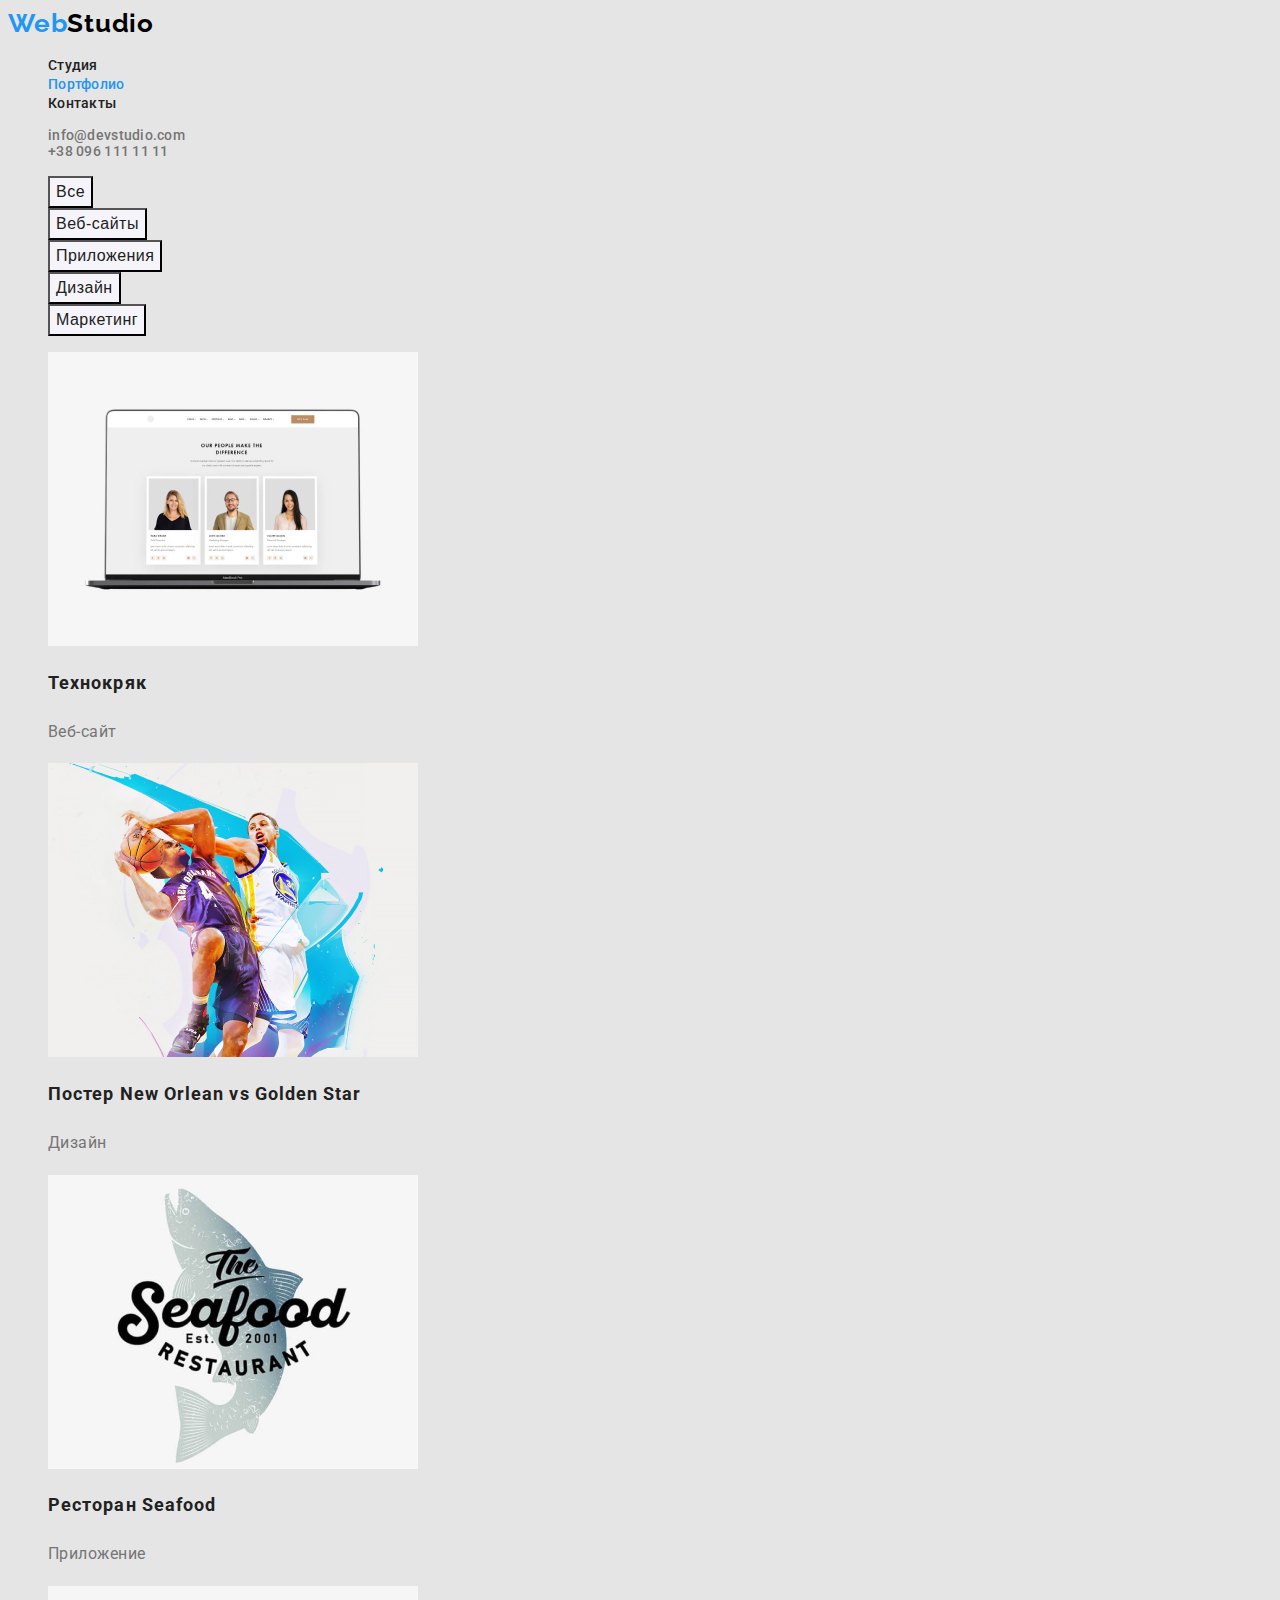
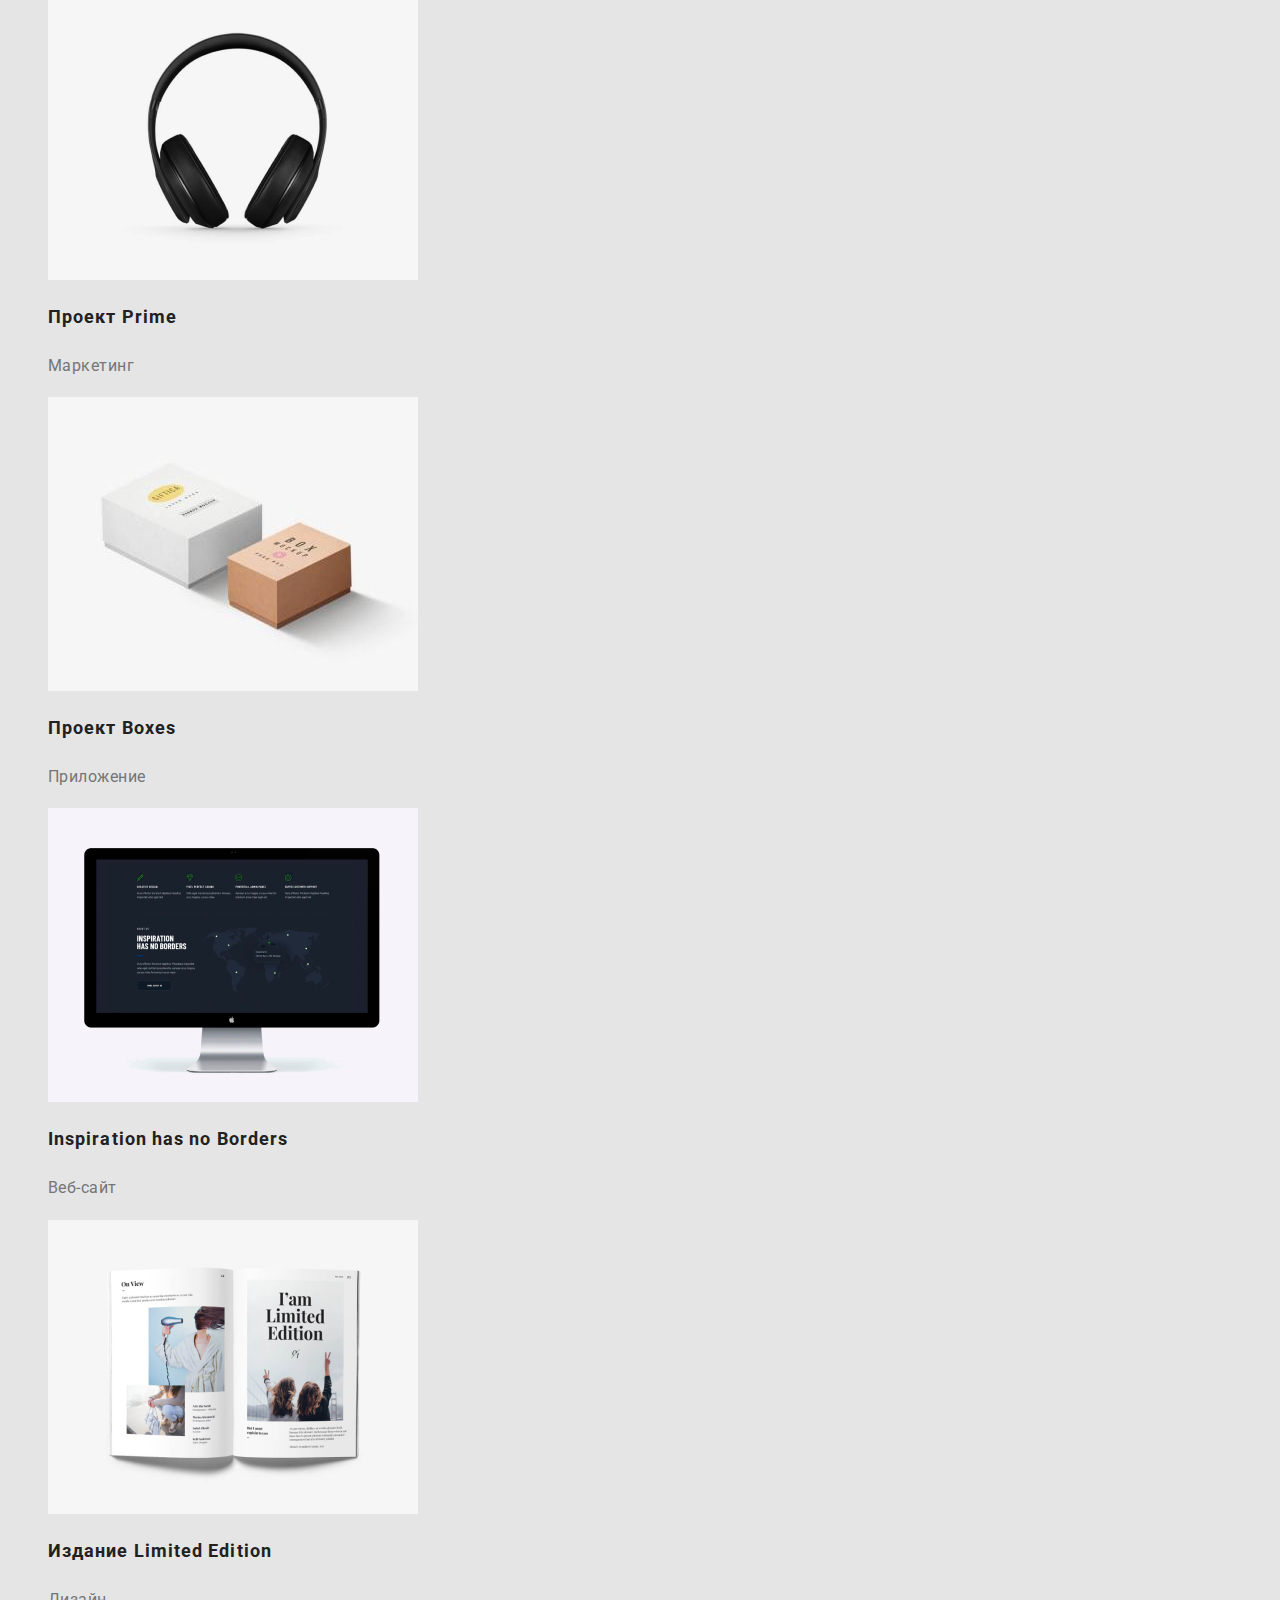
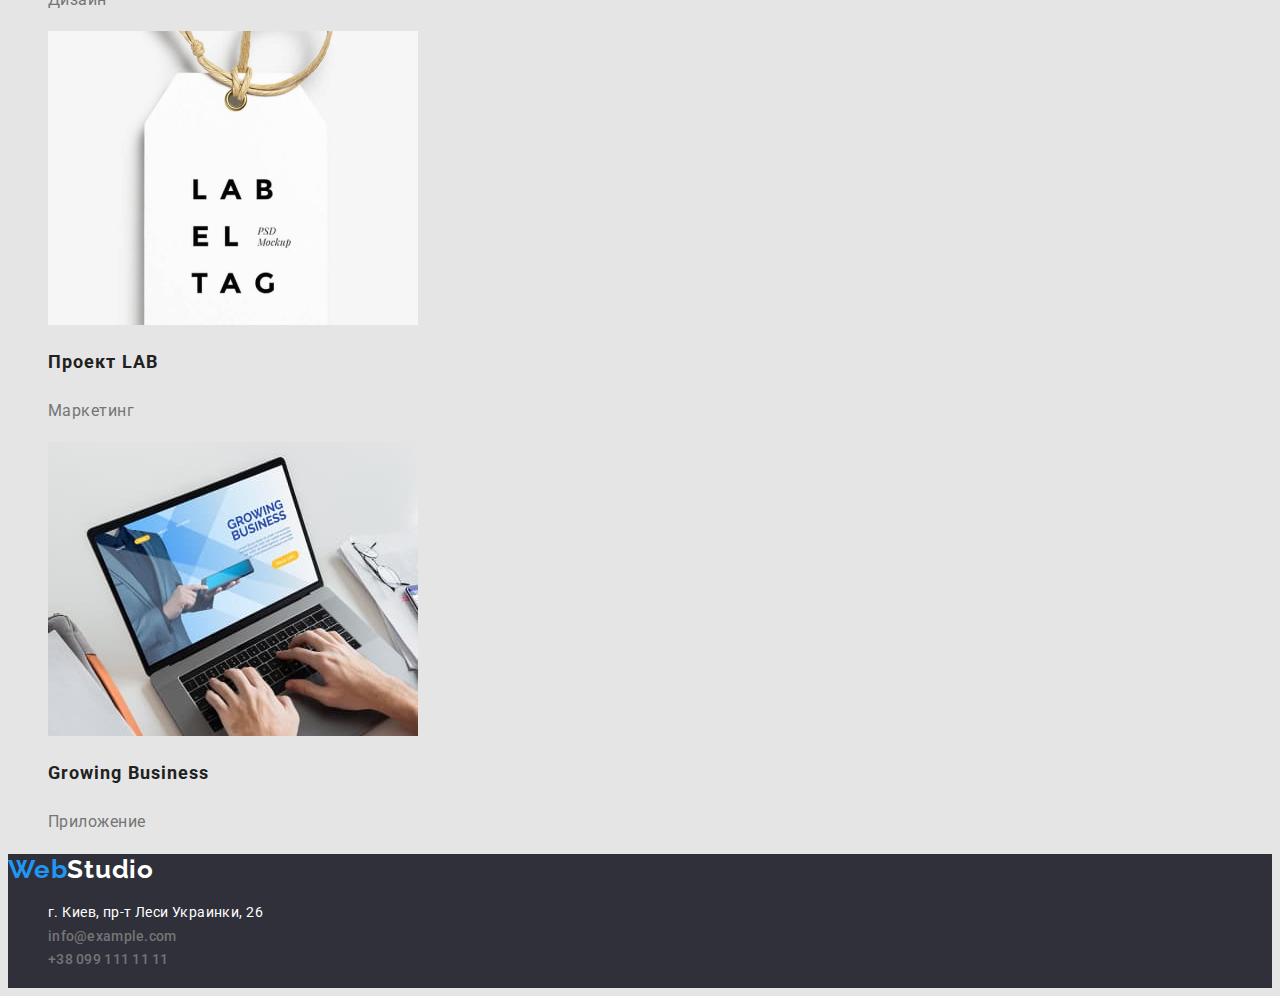
==== commit 95b26da4: "внес цвета в переменые" ====
--- a/portfolio.html
+++ b/portfolio.html
@@ -41,67 +41,86 @@
     <main>
     <section class="portfolio-menu">
         <ul class="btn-list list">
-            <li><button class="btn" type="button">Все</button></li>
-            <li><button class="btn" type="button">Веб-сайты</button></li>
-            <li><button class="btn" type="button">Приложения</button></li>
-            <li><button class="btn" type="button">Дизайн</button></li>
-            <li><button class="btn" type="button">Маркетинг</button></li>
+            <li>
+                <button class="btn" type="button">Все</button>
+            </li>
+            <li>
+                <button class="btn" type="button">Веб-сайты</button>
+            </li>
+            <li>
+                <button class="btn" type="button">Приложения</button>
+            </li>
+            <li>
+                <button class="btn" type="button">Дизайн</button>
+            </li>
+            <li>
+                <button class="btn" type="button">Маркетинг</button>
+            </li>
         </ul>
         <ul class="portfoli-list list">
             <li class="portfolio-links">
-                <a href="#">
-                    <img src="./images/portfolio/nootebook.jpg" width="370" height="294" alt="Ноутбук с карточками на екране"></a>
-                    <h3 class="portfolio-name">Технокряк</h3>
+                <a class="portfolio-link link" href="#">
+                    <img src="./images/portfolio/nootebook.jpg" width="370" height="294" alt="Ноутбук с карточками на екране">
+                    <h2 class="portfolio-name">Технокряк</h2>
                     <p class="portfolio-disc">Веб-сайт</p>
+                </a>
             </li>
             <li>
-                <a href="#">
-                    <img src="./images/portfolio/neworlean.jpg" width="370" height="294"  alt="Баскетболисти"></a>
-                    <h3 class="portfolio-name">Постер New Orlean vs Golden Star</h3>
+                <a class="portfolio-link link" href="#">
+                    <img src="./images/portfolio/neworlean.jpg" width="370" height="294"  alt="Баскетболисти">
+                    <h2 class="portfolio-name">Постер New Orlean vs Golden Star</h2>
                     <p class="portfolio-disc">Дизайн</p>
+                </a>
             </li>
             <li>
-                <a href="#">
-                    <img src="./images/portfolio/seafood.jpg" width="370" height="294"  alt="Картинка с рыбой"></a>
-                    <h3 class="portfolio-name">Ресторан Seafood</h3>
+                <a class="portfolio-link link" href="#">
+                    <img src="./images/portfolio/seafood.jpg" width="370" height="294"  alt="Картинка с рыбой">
+                    <h2 class="portfolio-name">Ресторан Seafood</h2>
                     <p class="portfolio-disc">Приложение</p>
+                </a>
             </li>
             <li>
-                <a href="#">
-                    <img src="./images/portfolio/head.jpg" width="370" height="294"  alt="Наушники"></a>
-                    <h3 class="portfolio-name">Проект Prime</h3>
+                <a class="portfolio-link link" href="#">
+                    <img src="./images/portfolio/head.jpg" width="370" height="294"  alt="Наушники">
+                    <h2 class="portfolio-name">Проект Prime</h2>
                     <p class="portfolio-disc">Маркетинг</p>
+                </a>
             </li>
             <li>
-                <a href="#">
-                    <img src="./images/portfolio/box.jpg" width="370" height="294"  alt="2 коробки"></a>
-                    <h3 class="portfolio-name">Проект Boxes</h3>
+                <a class="portfolio-link link" href="#">
+                    <img src="./images/portfolio/box.jpg" width="370" height="294"  alt="2 коробки">
+                    <h2 class="portfolio-name">Проект Boxes</h2>
                     <p class="portfolio-disc">Приложение</p>
+                </a>
             </li>
             <li>
-                <a href="#">
-                    <img src="./images/portfolio/imac.jpg" width="370" height="294"  alt="Моноблок Апл"></a>
-                    <h3 class="portfolio-name" lang="en">Inspiration has no Borders</h3>
+                <a class="portfolio-link link" href="#">
+                    <img src="./images/portfolio/imac.jpg" width="370" height="294"  alt="Моноблок Апл">
+                    <h2 class="portfolio-name" lang="en">Inspiration has no Borders</h2>
                     <p class="portfolio-disc">Веб-сайт</p>
+                </a>
             </li>
             <li>
-                <a href="#">
-                    <img src="./images/portfolio/limited.jpg" width="370" height="294"  alt="Открытый журнал"></a>
-                    <h3 class="portfolio-name">Издание Limited Edition</h3>
+                <a class="portfolio-link link" href="#">
+                    <img src="./images/portfolio/limited.jpg" width="370" height="294"  alt="Открытый журнал">
+                    <h2 class="portfolio-name">Издание Limited Edition</h2>
                     <p class="portfolio-disc">Дизайн</p>
+                </a>
             </li>
             <li>
-                <a href="#">
-                    <img src="./images/portfolio/lab.jpg" width="370" height="294"  alt="Бирка от одежды"></a>
-                    <h3>Проект LAB</h3>
+                <a class="portfolio-link link" href="#">
+                    <img src="./images/portfolio/lab.jpg" width="370" height="294"  alt="Бирка от одежды">
+                    <h2 class="portfolio-name">Проект LAB</h2>
                     <p class="portfolio-disc">Маркетинг</p>
+                </a>
             </li>
             <li>
-                <a href="#">
-                    <img src="./images/portfolio/growing.jpg" width="370" height="294"  alt="Ноутбук с текстом на єкране"></a>
-                    <h3 class="portfolio-name" lang="en">Growing Business</h3>
+                <a class="portfolio-link link" href="#">
+                    <img src="./images/portfolio/growing.jpg" width="370" height="294"  alt="Ноутбук с текстом на єкране">
+                    <h2 class="portfolio-name" lang="en">Growing Business</h2>
                     <p class="portfolio-disc">Приложение</p>
-                
+                </a>
+ 
             </li>
         </ul>
     </section>
--- a/css/styles.css
+++ b/css/styles.css
@@ -1,12 +1,27 @@
 :root {
   --main-font: 'Roboto', sans-serif;
   --secondary-font: 'Raleway', sans-serif;
+  --background-header: #ffffff;
+  --main-background: #e5e5e5;
+  --second-background: #2f303a;
+  --team-background: #f5f4fa;
+  --btn-main-background: #2196f3;
+  --btn-active-background: #188ce8;
+  --nav-color: #212121;
+  --main-color: #ffffff;
+  --link-color: #ffffff99;
+  --second-color: #2196f3;
+  --discription-color: #757575;
+  --mail-color: rgba(255, 255, 255, 0.6);
+  --light-theme: #000000;
+  --tel-link-color: #757575;
+  --footer-link: rgba(255, 255, 255, 0.6);
 }
 
 body {
   font-family: var(--main-font);
   font-weight: 400;
-  background: #fff;
+  background: var(--main-background);
 }
 
 .link {
@@ -27,17 +42,18 @@
   font-size: 26px;
   line-height: 1.19;
   letter-spacing: 0.03em;
+  color: var(--main-color);
 }
 .web {
-  color: #2196f3;
+  color: var(--second-color);
 }
 
 .logo-light-theme {
-  color: #000000;
+  color: var(--light-theme);
 }
 
 .logo-dark-theme {
-  color: #fff;
+  color: var(--main-color);
 }
 
 .modal-btn {
@@ -49,15 +65,15 @@
   text-align: center;
   letter-spacing: 0.06em;
   cursor: pointer;
-  color: #ffffff;
-  background: #2196f3;
+  color: var(--main-color);
+  background: var(--btn-main-background);
   box-shadow: 0px 4px 4px rgba(0, 0, 0, 0.15);
   border-radius: 4px;
 }
 .modal-btn:hover,
 .modal-btn:focus {
-  color: #fff;
-  background: #188ce8;
+  color: var(--main-color);
+  background: var(--btn-active-background);
   box-shadow: 0px 4px 4px rgba(0, 0, 0, 0.15);
   border-radius: 4px;
 }
@@ -67,7 +83,7 @@
   line-height: 1.17;
   text-align: center;
   letter-spacing: 0.03em;
-  color: #212121;
+  color: var(--h2-color);
 }
 /*===========END COMPONENT==========*/
 
@@ -77,14 +93,14 @@
   font-size: 14px;
   line-height: 1.14;
   letter-spacing: 0.02em;
-  color: #212121;
+  color: var(--nav-color);
 }
 .navigation-link:hover,
 .navigation-link:focus {
-  color: #2196f3;
+  color: var(--second-color);
 }
 .current {
-  color: #2196f3;
+  color: var(--second-color);
 }
 
 .tel-link {
@@ -92,17 +108,28 @@
   font-size: 14px;
   line-height: 1.14;
   letter-spacing: 0.02em;
-  color: #757575;
+  color: var(--tel-link-color);
+}
+.foot-links {
+  font-weight: 500;
+  font-size: 14px;
+  line-height: 1.14;
+  letter-spacing: 0.02em;
+  color: var(--footer-link);
+}
+.foot-links:hover,
+.foot-links:focus {
+  color: var(--second-color);
 }
 .tel-link:hover,
 .tel-link:focus {
-  color: #2196f3;
+  color: var(--second-color);
 }
 /*===========END HEADER=========*/
 
 /*===========HERO==========*/
 .hero {
-  background-color: #2f303a;
+  background-color: var(--second-background);
 }
 .hero-title {
   font-weight: 900;
@@ -112,7 +139,7 @@
   letter-spacing: 0.06em;
   text-transform: uppercase;
 
-  color: #ffffff;
+  color: var(--main-color);
 }
 
 /*===========FEATURES==========*/
@@ -122,7 +149,7 @@
   line-height: 1.14;
   letter-spacing: 0.03em;
   text-transform: uppercase;
-  color: #212121;
+  color: var(--nav-color);
 }
 
 .description {
@@ -130,7 +157,7 @@
   font-size: 14px;
   line-height: 1.7;
   letter-spacing: 0.03em;
-  color: #757575;
+  color: var(--tel-link-color);
 }
 /*===========END FEATURES==========*/
 
@@ -139,27 +166,30 @@
 /*===========END FEATURES==========*/
 
 /*===========OUR TEAM==========*/
+.team-list {
+  background: var(--team-background);
+}
 .team_member {
   font-weight: 500;
   font-size: 16px;
-  line-height: 1.19;
-  text-align: center;
-  letter-spacing: 0.03em;
-  color: #212121;
+  line-height: 1.18;
+  text-align: center;
+  letter-spacing: 0.03em;
+  color: var(--nav-color);
 }
 .member-discription {
   font-weight: normal;
   font-size: 16px;
-  line-height: 1.19;
-  letter-spacing: 0.03em;
-  color: #757575;
+  line-height: 1.18;
+  letter-spacing: 0.03em;
+  color: var(--tel-link-color);
 }
 /*===========END OUR TEAM==========*/
 
 /*===========FOOTER==========*/
 .footer {
   overflow: auto;
-  background-color: #2f303a;
+  background-color: var(--second-background);
 }
 .contact-list-link {
   font-weight: 400;
@@ -167,7 +197,7 @@
   line-height: 1.7;
   letter-spacing: 0.03em;
 
-  color: #ffffff;
+  color: var(--main-color);
 }
 
 .contact-list-item {
@@ -175,11 +205,11 @@
   font-size: 14px;
   line-height: 1.7;
   letter-spacing: 0.03em;
-  color: #ffffff99;
+  color: var(--link-color);
 }
 .contact-list-link:hover,
 .contact-list-link:hover {
-  color: #2196f3;
+  color: var(--second-color);
 }
 /*=========== END FOOTER==========*/
 
@@ -190,26 +220,26 @@
   line-height: 1.625;
   text-align: center;
   letter-spacing: 0.03em;
-
-  /*color: #ffffff;*/
+  background: var(--team-background);
+  color: var(--nav-color);
   cursor: pointer;
 }
 .btn:hover,
 .btn:hover {
-  background-color: #2196f3;
-  color: #fff;
+  background-color: var(--btn-main-background);
+  color: var(--main-color);
 }
 .portfolio-name {
   font-weight: 700;
   font-size: 18px;
   line-height: 2;
   letter-spacing: 0.06em;
-  color: #212121;
+  color: var(--nav-color);
 }
 
 .portfolio-disc {
   font-size: 16px;
   line-height: 1.9;
   letter-spacing: 0.03em;
-  color: #757575;
-}
+  color: var(--tel-link-color);
+}
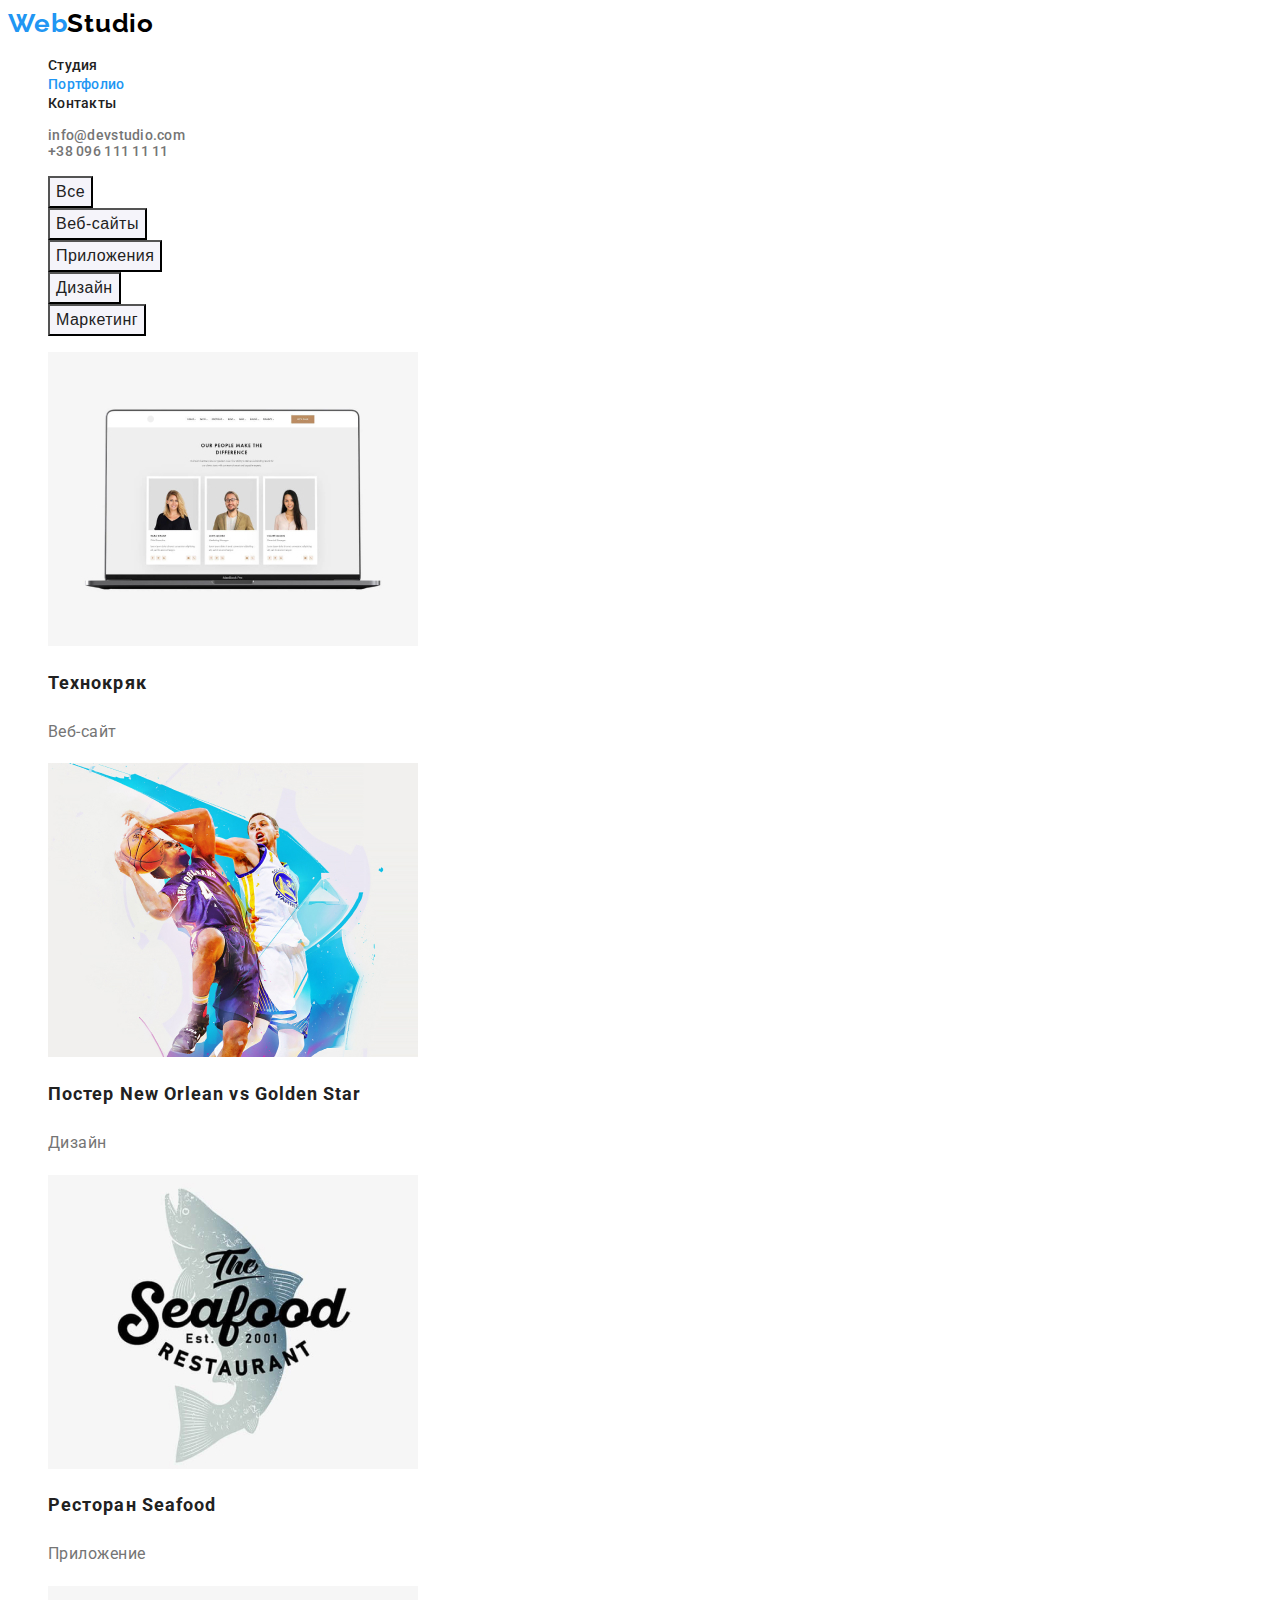
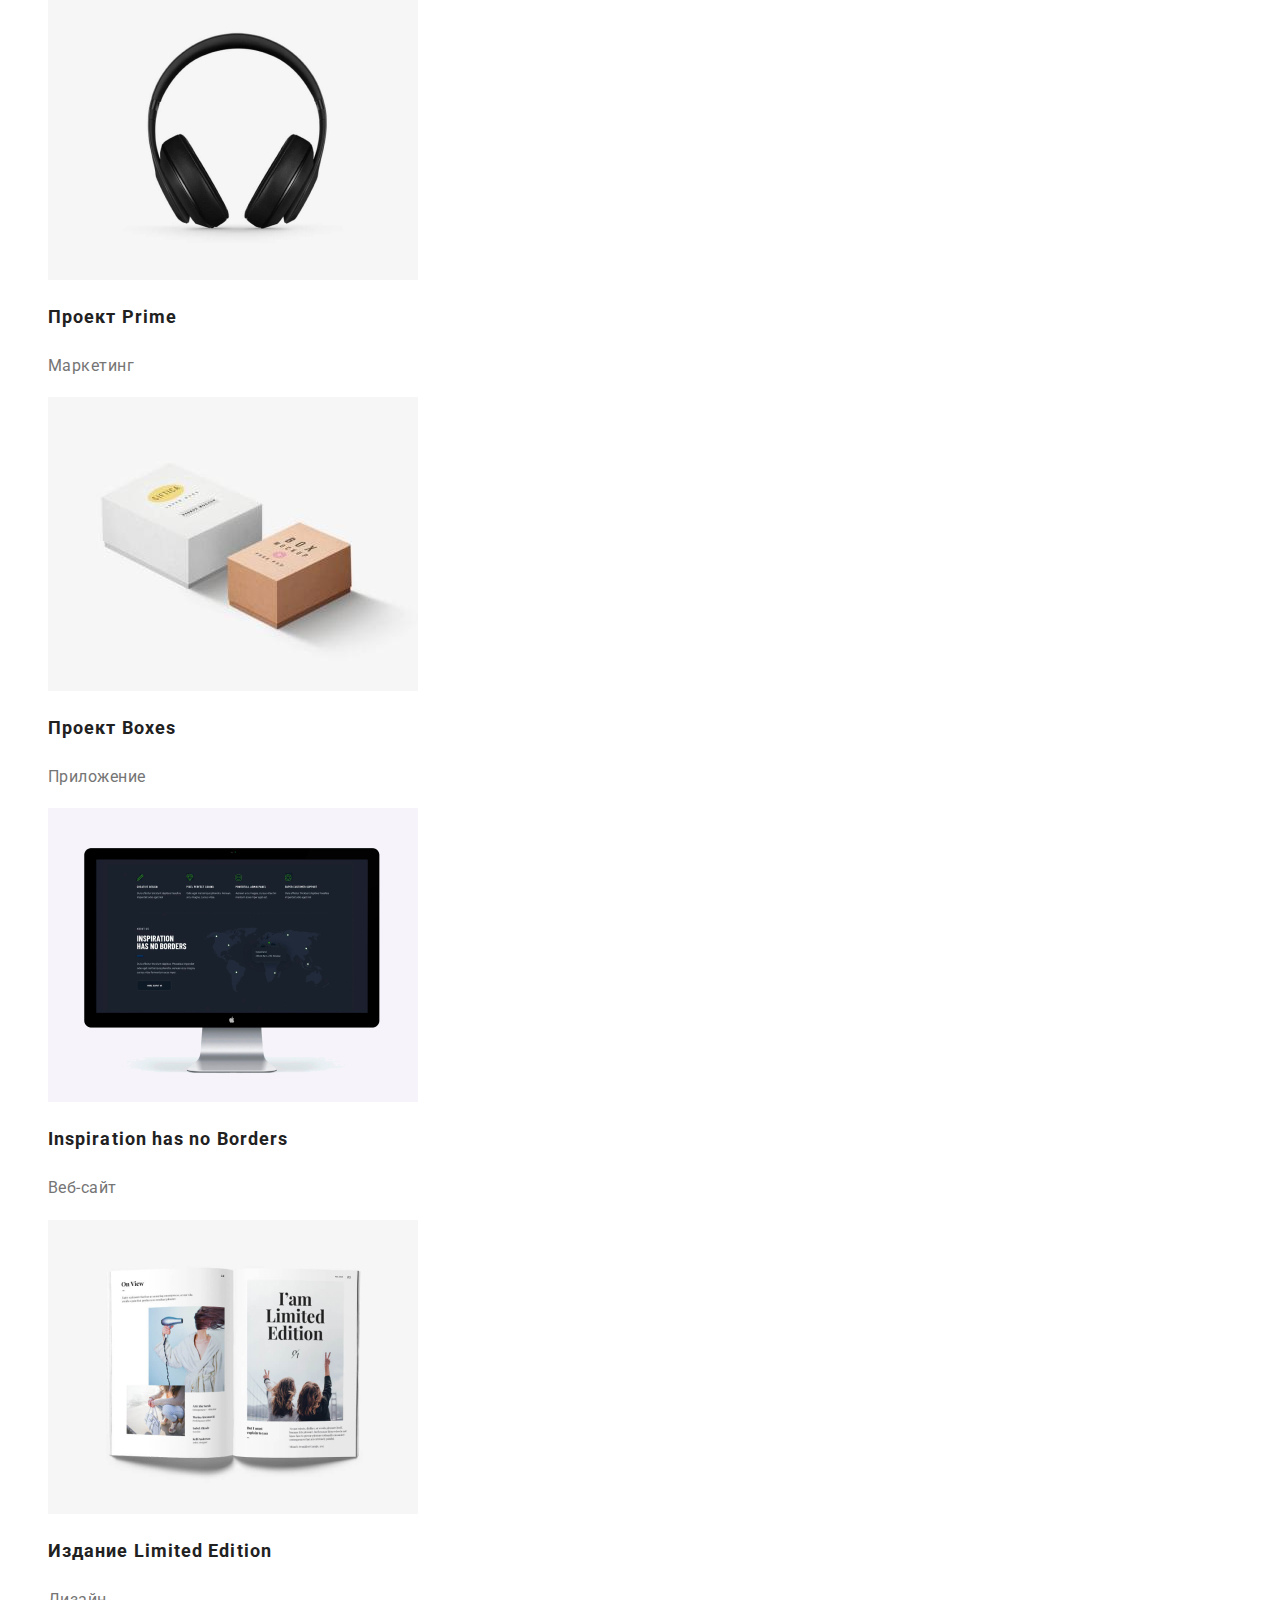
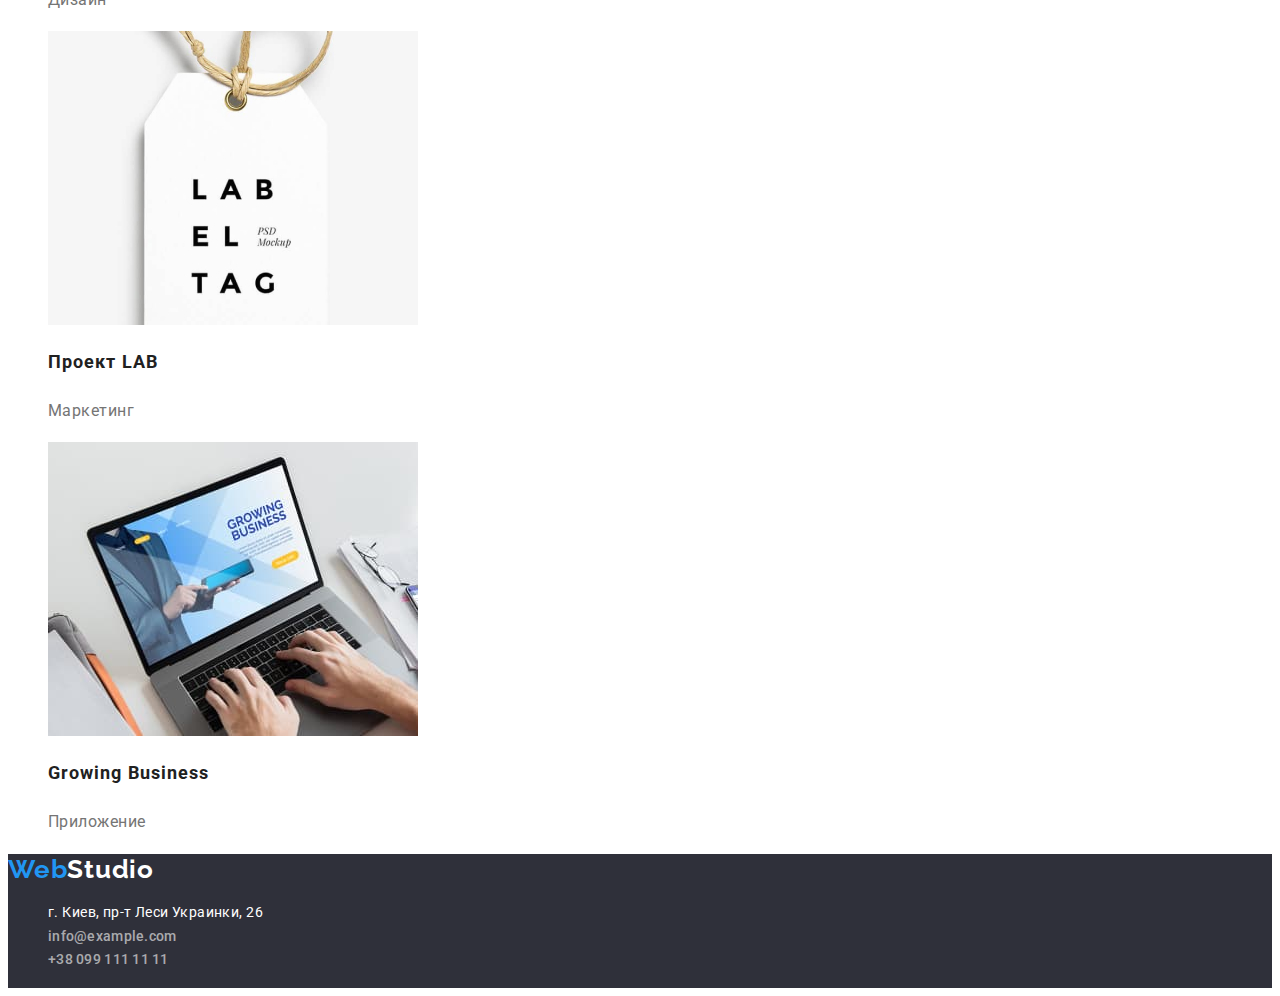
==== commit 1ec8ef1c: "убрал дубляж переменных + добавил стилизацию команде , заменил h2 на h3" ====
--- a/portfolio.html
+++ b/portfolio.html
@@ -134,10 +134,10 @@
                     rel="noopener noreferrer">г. Киев, пр-т Леси Украинки, 26 </a>
             </li>
             <li class="contact-list-item">
-                <a class="tel-link link" href="mailto:info@example.com">info@example.com</a>
+                <a class="foot-link link" href="mailto:info@example.com">info@example.com</a>
             </li>
             <li class="contact-list-item">
-                <a class="tel-link link" href="tel:+380991111111">+38 099 111 11 11</a>
+                <a class="foot-link link" href="tel:+380991111111">+38 099 111 11 11</a>
             </li>
         </ul>
     </address>
--- a/css/styles.css
+++ b/css/styles.css
@@ -1,18 +1,14 @@
 :root {
   --main-font: 'Roboto', sans-serif;
   --secondary-font: 'Raleway', sans-serif;
-  --background-header: #ffffff;
-  --main-background: #e5e5e5;
+  --main-background: #ffffff;
   --second-background: #2f303a;
   --team-background: #f5f4fa;
   --btn-main-background: #2196f3;
   --btn-active-background: #188ce8;
   --nav-color: #212121;
   --main-color: #ffffff;
-  --link-color: #ffffff99;
   --second-color: #2196f3;
-  --discription-color: #757575;
-  --mail-color: rgba(255, 255, 255, 0.6);
   --light-theme: #000000;
   --tel-link-color: #757575;
   --footer-link: rgba(255, 255, 255, 0.6);
@@ -83,7 +79,7 @@
   line-height: 1.17;
   text-align: center;
   letter-spacing: 0.03em;
-  color: var(--h2-color);
+  color: var(--nav-color);
 }
 /*===========END COMPONENT==========*/
 
@@ -110,15 +106,15 @@
   letter-spacing: 0.02em;
   color: var(--tel-link-color);
 }
-.foot-links {
+.foot-link {
   font-weight: 500;
   font-size: 14px;
   line-height: 1.14;
   letter-spacing: 0.02em;
   color: var(--footer-link);
 }
-.foot-links:hover,
-.foot-links:focus {
+.foot-link:hover,
+.foot-link:focus {
   color: var(--second-color);
 }
 .tel-link:hover,
@@ -138,11 +134,11 @@
   text-align: center;
   letter-spacing: 0.06em;
   text-transform: uppercase;
-
   color: var(--main-color);
 }
 
 /*===========FEATURES==========*/
+
 .features-list {
   font-weight: 700;
   font-size: 14px;
@@ -161,21 +157,23 @@
 }
 /*===========END FEATURES==========*/
 
-/*===========FEATURES==========*/
-
-/*===========END FEATURES==========*/
+/*===========DOING==========*/
+
+/*===========END DOING==========*/
 
 /*===========OUR TEAM==========*/
+.team {
+  background-color: var(--team-background);
+}
 .team-list {
-  background: var(--team-background);
-}
-.team_member {
+  color: var(--nav-color);
+}
+.team_members {
   font-weight: 500;
   font-size: 16px;
   line-height: 1.18;
   text-align: center;
   letter-spacing: 0.03em;
-  color: var(--nav-color);
 }
 .member-discription {
   font-weight: normal;
@@ -196,7 +194,6 @@
   font-size: 14px;
   line-height: 1.7;
   letter-spacing: 0.03em;
-
   color: var(--main-color);
 }
 
@@ -205,10 +202,10 @@
   font-size: 14px;
   line-height: 1.7;
   letter-spacing: 0.03em;
-  color: var(--link-color);
+  color: var(--main-color);
 }
 .contact-list-link:hover,
-.contact-list-link:hover {
+.contact-list-link:focus {
   color: var(--second-color);
 }
 /*=========== END FOOTER==========*/
@@ -220,7 +217,7 @@
   line-height: 1.625;
   text-align: center;
   letter-spacing: 0.03em;
-  background: var(--team-background);
+  background-color: var(--team-background);
   color: var(--nav-color);
   cursor: pointer;
 }
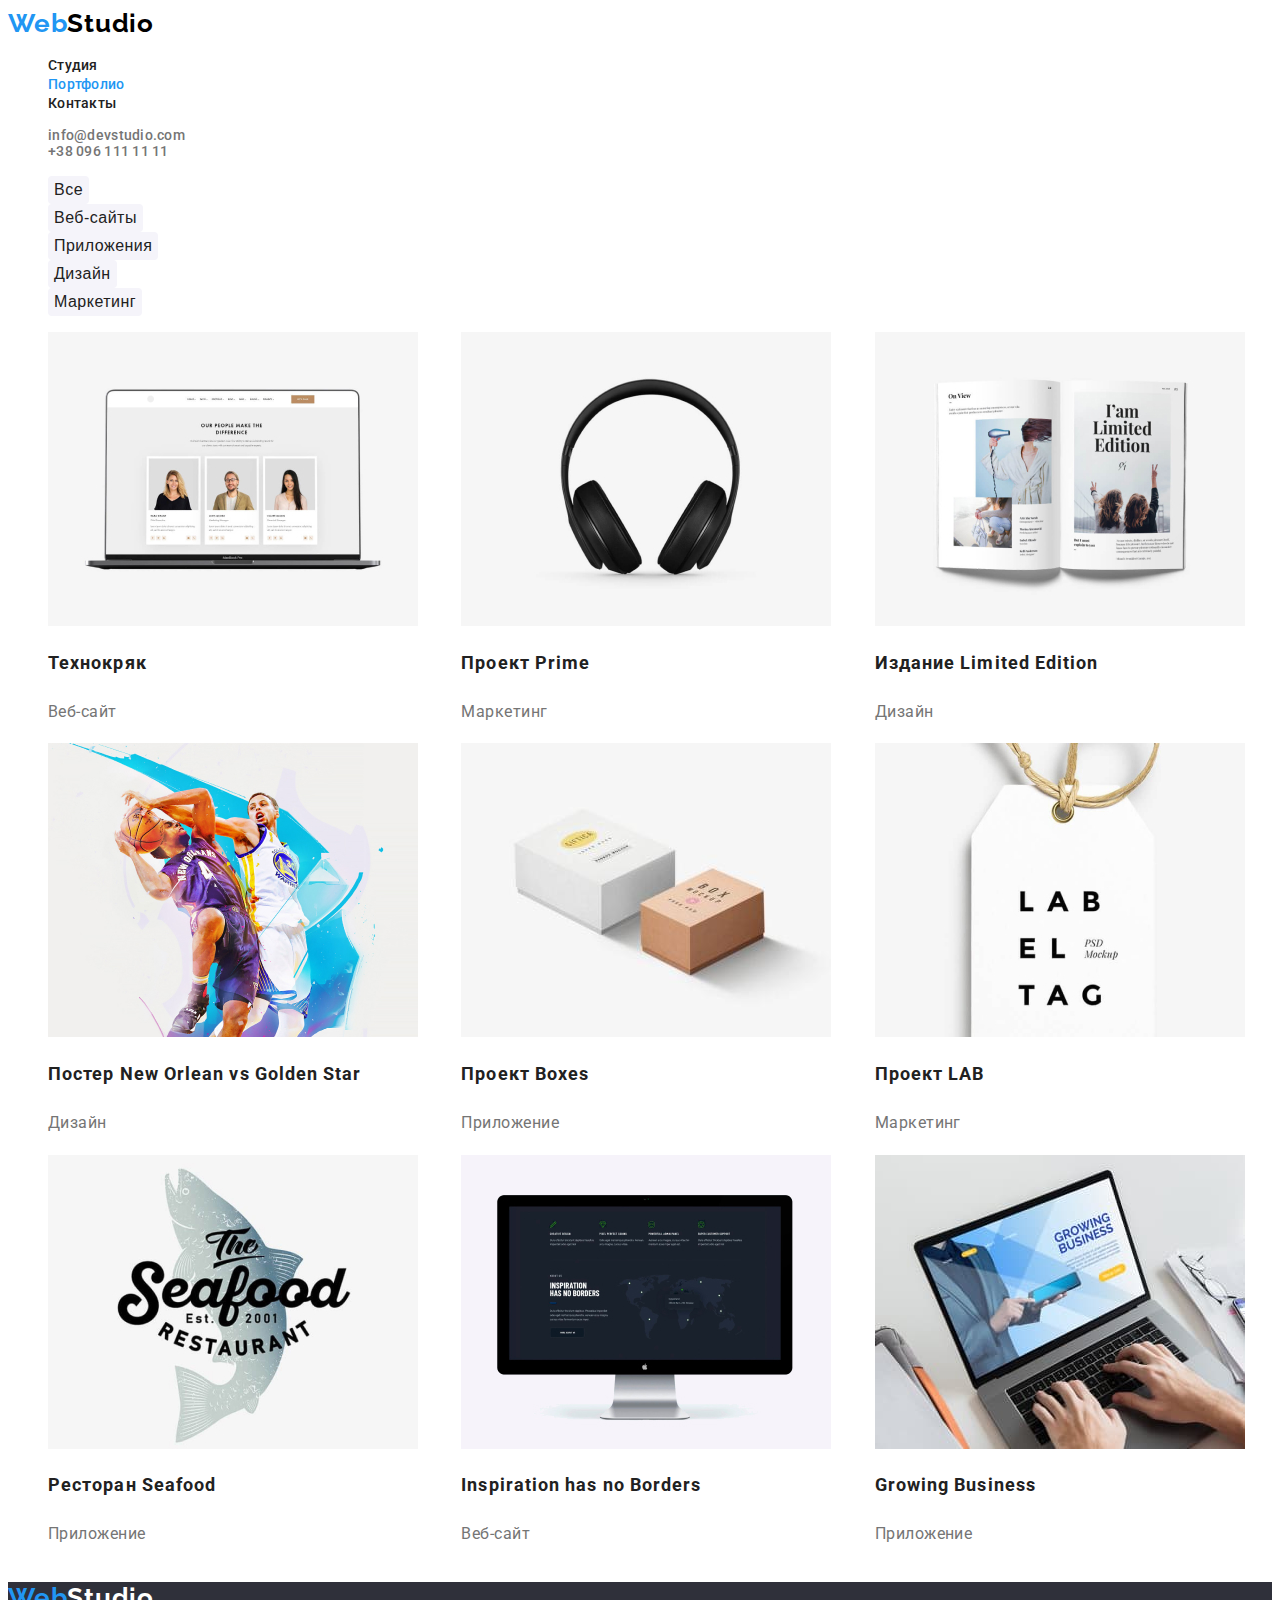
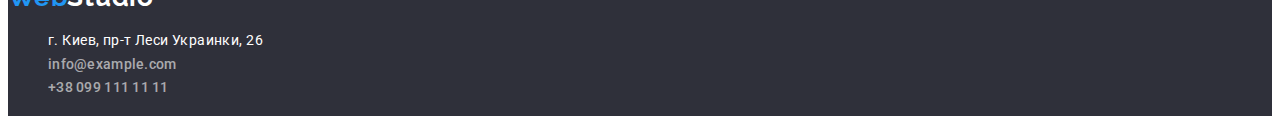
==== commit df10eaa8: "спиксок" ====
--- a/portfolio.html
+++ b/portfolio.html
@@ -57,7 +57,7 @@
                 <button class="btn" type="button">Маркетинг</button>
             </li>
         </ul>
-        <ul class="portfoli-list list">
+        <ul class="portfolio-list list">
             <li class="portfolio-links">
                 <a class="portfolio-link link" href="#">
                     <img src="./images/portfolio/nootebook.jpg" width="370" height="294" alt="Ноутбук с карточками на екране">
--- a/css/styles.css
+++ b/css/styles.css
@@ -158,6 +158,9 @@
 /*===========END FEATURES==========*/
 
 /*===========DOING==========*/
+.doing-list {
+  columns: 3;
+}
 
 /*===========END DOING==========*/
 
@@ -167,6 +170,8 @@
 }
 .team-list {
   color: var(--nav-color);
+  columns: 4;
+  text-align: center;
 }
 .team_members {
   font-weight: 500;
@@ -211,6 +216,9 @@
 /*=========== END FOOTER==========*/
 
 /*===========PORTFOLIO MENU==========*/
+.portfolio-list {
+  columns: 3;
+}
 .btn {
   font-weight: 500;
   font-size: 16px;
@@ -220,6 +228,8 @@
   background-color: var(--team-background);
   color: var(--nav-color);
   cursor: pointer;
+  border-radius: 4px;
+  border: 0px;
 }
 .btn:hover,
 .btn:hover {
